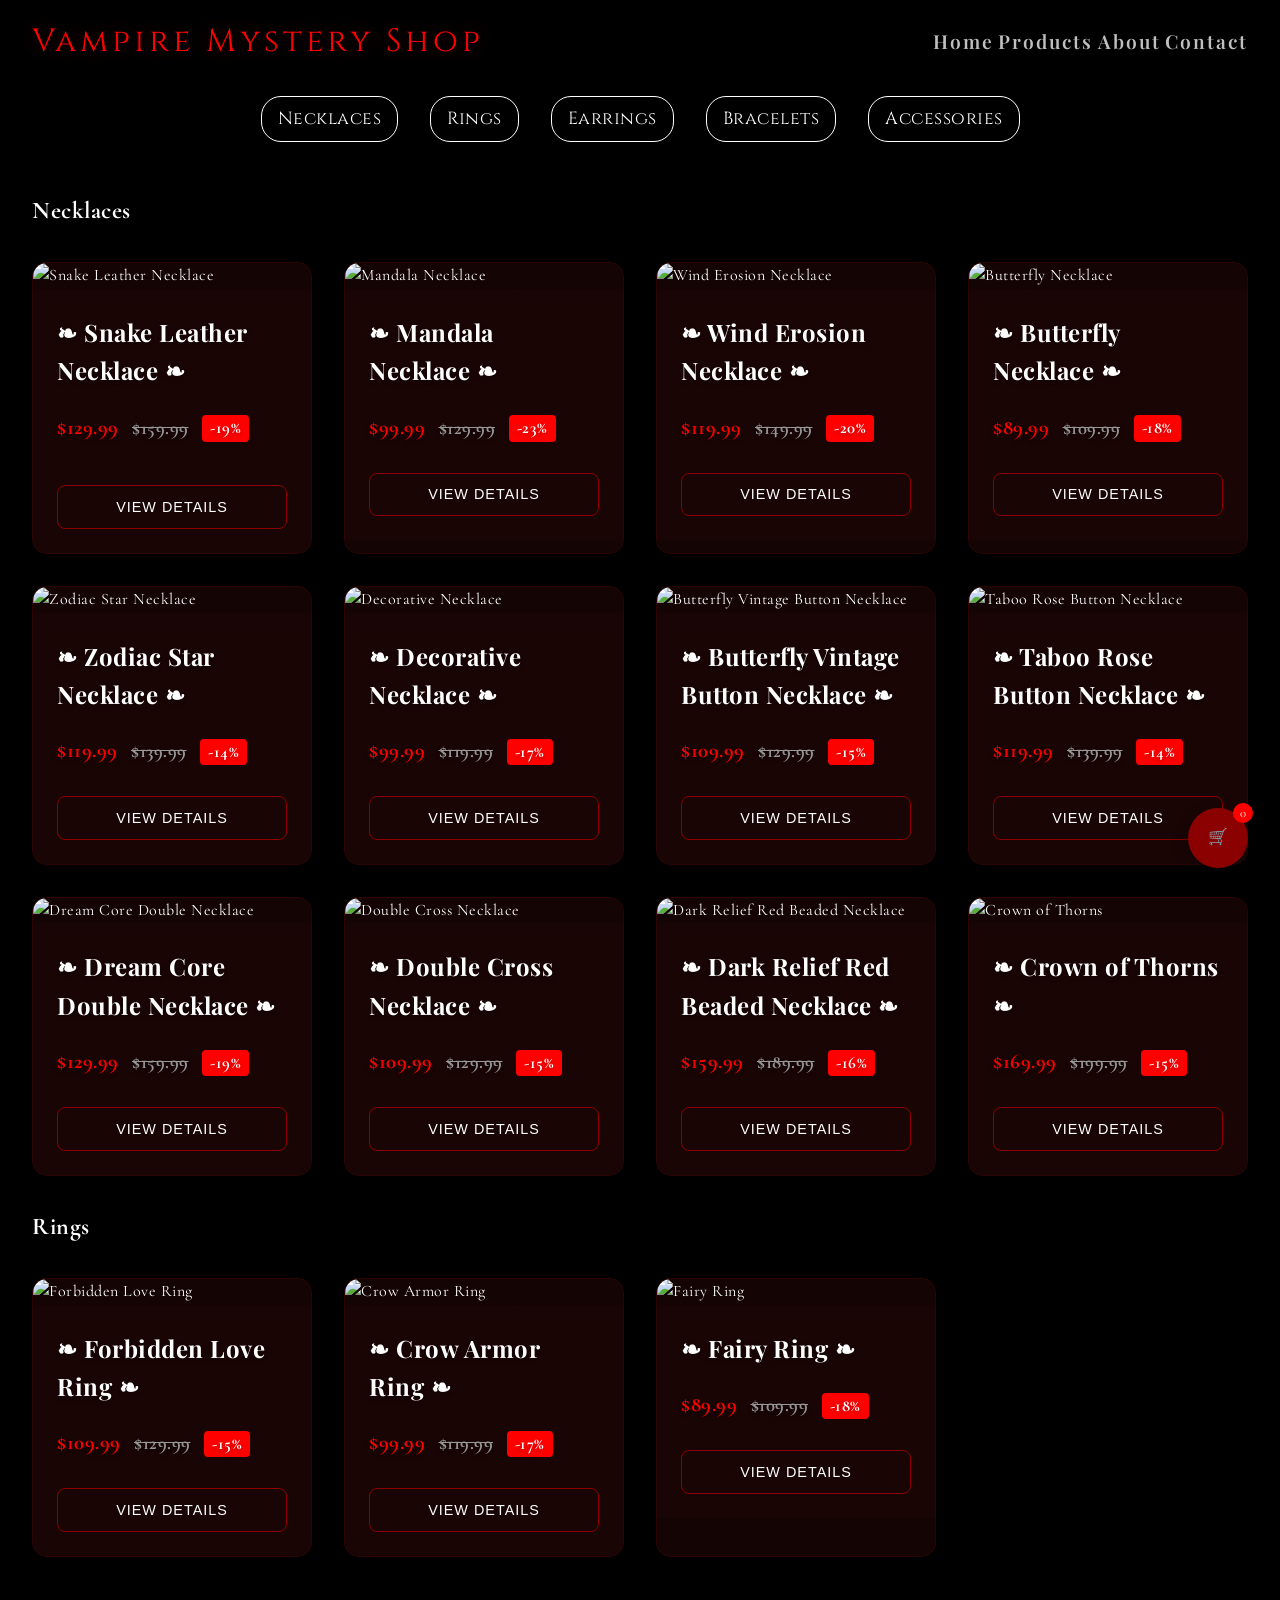
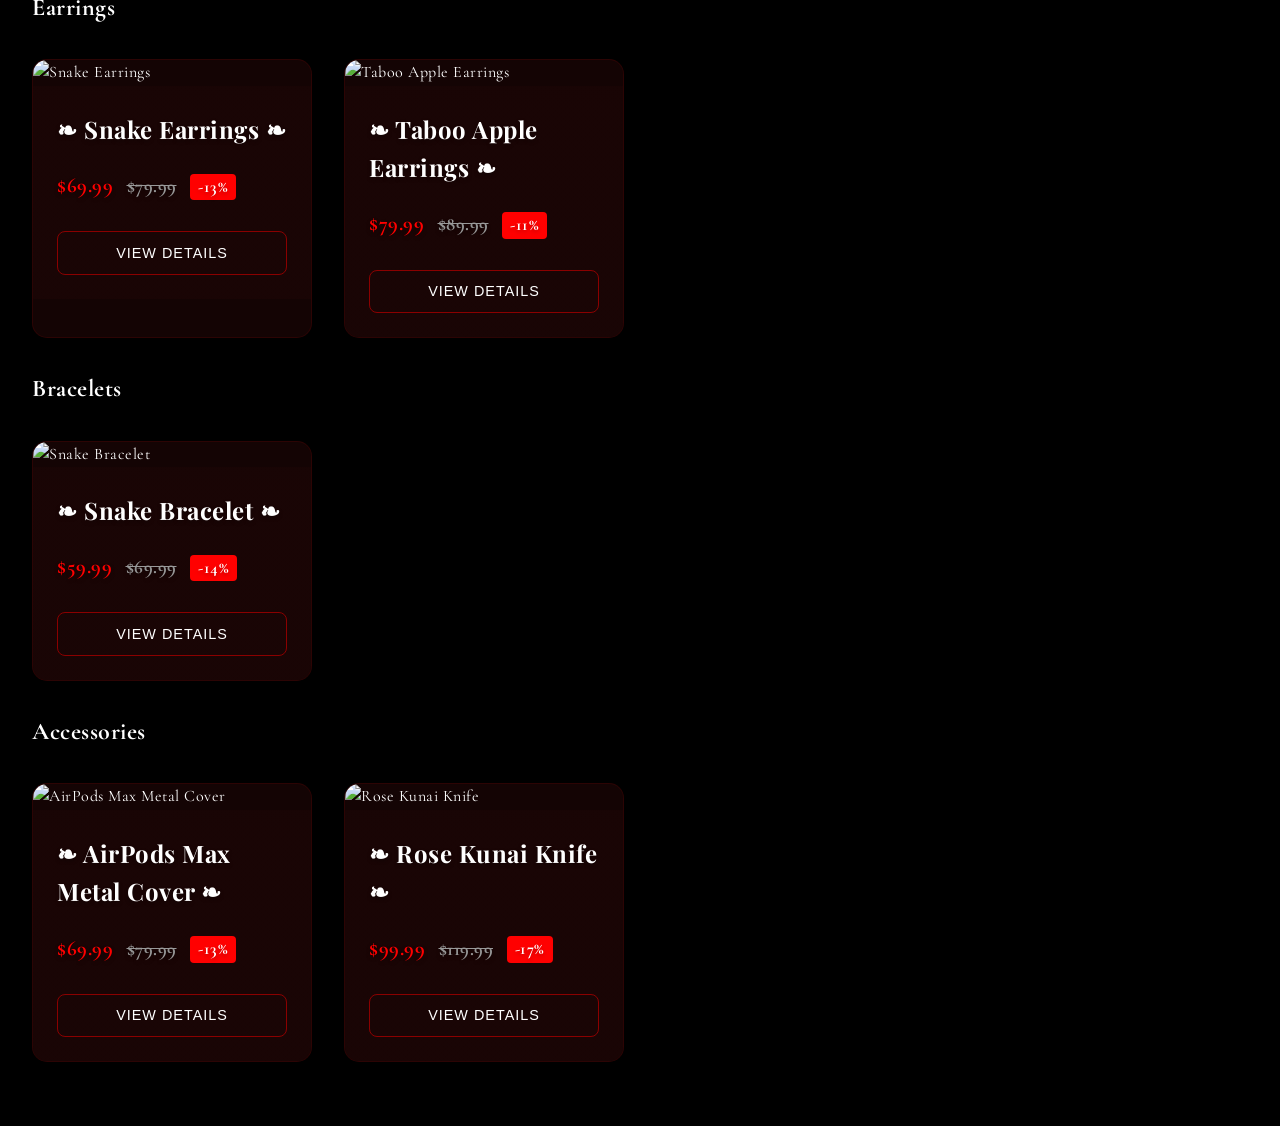
==== products.html @ 408a97d6 "feat: 添加Yandex Metrika统计代码到所有页面" ====
<!DOCTYPE html>
<html lang="zh">
<head>
    <meta charset="UTF-8">
    <meta name="viewport" content="width=device-width, initial-scale=1.0">
    <title>Products - Vampire Mystery Shop</title>
    
    <!-- Yandex.Metrika counter -->
    <script type="text/javascript" >
       (function(m,e,t,r,i,k,a){m[i]=m[i]||function(){(m[i].a=m[i].a||[]).push(arguments)};
       m[i].l=1*new Date();
       for (var j = 0; j < document.scripts.length; j++) {if (document.scripts[j].src === r) { return; }}
       k=e.createElement(t),a=e.getElementsByTagName(t)[0],k.async=1,k.src=r,a.parentNode.insertBefore(k,a)})
       (window, document, "script", "https://mc.yandex.ru/metrika/tag.js", "ym");

       ym(101207950, "init", {
            clickmap:true,
            trackLinks:true,
            accurateTrackBounce:true,
            webvisor:true,
            ecommerce:"dataLayer"
       });
    </script>
    <noscript><div><img src="https://mc.yandex.ru/watch/101207950" style="position:absolute; left:-9999px;" alt="" /></div></noscript>
    <!-- /Yandex.Metrika counter -->
    
    <style>
        @import url('https://fonts.googleapis.com/css2?family=Cinzel:wght@400;700&family=Cormorant+Garamond:wght@300;400;600&family=Playfair+Display:wght@400;700&family=EB+Garamond:wght@400;700&display=swap');
        
        html {
            cursor: url("https://freight.cargo.site/t/original/i/X1891125108465342991869321415690/cussor-6.png"), auto !important;
        }

        a {
            cursor: url("https://freight.cargo.site/t/original/i/X1891125108446896247795611864074/cussor-5.png"), auto !important;
        }
        
        * {
            margin: 0;
            padding: 0;
            box-sizing: border-box;
        }
        
        body {
            font-family: 'Cormorant Garamond', serif;
            background-color: #000;
            color: #fff;
            min-height: 100vh;
            overflow-x: hidden;
            line-height: 1.6;
            letter-spacing: 0.5px;
            position: relative;
        }

        .backdrop {
            position: fixed;
            top: 0;
            left: 0;
            width: 100%;
            height: 100%;
            background: url('assets/background-9.jpg') center/cover no-repeat fixed;
            opacity: 1;
            z-index: 0;
        }

        .header {
            background: rgba(0, 0, 0, 0.8);
            backdrop-filter: blur(15px);
            padding: 1rem 2rem;
            display: flex;
            justify-content: space-between;
            align-items: center;
            position: fixed;
            top: 0;
            left: 0;
            right: 0;
            z-index: 1000;
        }

        .logo {
            font-family: 'Cinzel', serif;
            font-size: 2rem;
            color: #ff0000;
            text-decoration: none;
            text-shadow: 0 0 20px rgba(255, 0, 0, 0.3);
            letter-spacing: 4px;
        }

        .nav-links {
            display: flex;
            gap: 2rem;
        }

        .nav-link {
            font-family: 'Playfair Display', serif;
            font-size: 1.2rem;
            color: rgba(255, 255, 255, 0.75);
            text-decoration: none;
            font-weight: 600;
            letter-spacing: 2px;
            transition: all 0.3s ease;
        }

        .nav-link:hover {
            color: #ff0000;
            text-shadow: 0 0 15px rgba(255, 0, 0, 0.3);
        }

        .category-nav {
            background: rgba(0, 0, 0, 0.8);
            backdrop-filter: blur(15px);
            padding: 1rem;
            position: fixed;
            top: 80px;
            left: 0;
            right: 0;
            z-index: 999;
            display: flex;
            justify-content: center;
            gap: 2rem;
        }

        .category-nav a {
            color: #fff;
            text-decoration: none;
            font-family: 'Cinzel', serif;
            font-size: 1.1rem;
            padding: 0.5rem 1rem;
            border: 1px solid #fff;
            border-radius: 20px;
            transition: all 0.3s ease;
        }

        .category-nav a:hover {
            background: #fff;
            color: #000;
        }

        .products-container {
            margin-top: 160px;
            padding: 2rem;
        }

        .product-grid {
            display: grid;
            grid-template-columns: repeat(auto-fill, minmax(280px, 1fr));
            gap: 2rem;
            padding: 2rem 0;
        }

        .product-card {
            background: rgba(26, 5, 5, 0.8);
            border-radius: 15px;
            overflow: hidden;
            transition: all 0.3s ease;
            position: relative;
            box-shadow: 0 4px 15px rgba(0, 0, 0, 0.3);
            border: 1px solid rgba(255, 0, 0, 0.1);
        }

        .product-card:hover {
            transform: translateY(-5px) scale(1.02);
            box-shadow: 0 8px 25px rgba(139, 0, 0, 0.4);
        }

        .product-image {
            width: 100%;
            height: 300px;
            object-fit: cover;
            transition: transform 0.5s ease;
        }

        .product-card:hover .product-image {
            transform: scale(1.05);
        }
        
        .product-info {
            padding: 1.5rem;
            background: linear-gradient(to top, rgba(26, 5, 5, 0.9) 90%, rgba(26, 5, 5, 0.8));
            display: flex;
            flex-direction: column;
            gap: 0.8rem;
        }

        .product-buttons {
            display: flex;
            gap: 0.8rem;
        }

        .view-details {
            background: transparent;
            color: #fff;
            border: 1px solid #8B0000;
            padding: 0.8rem 1.5rem;
            border-radius: 8px;
            cursor: pointer;
            flex: 1;
            text-align: center;
            font-weight: 500;
            text-transform: uppercase;
            letter-spacing: 1px;
            font-size: 0.9rem;
            transition: all 0.3s ease;
        }

        .view-details:hover {
            background: rgba(139, 0, 0, 0.2);
            border-color: #ff0000;
        }

        .add-to-cart {
            background: #8B0000;
            color: #fff;
            border: none;
            padding: 0.8rem 1.5rem;
            border-radius: 8px;
            cursor: pointer;
            flex: 1;
            text-align: center;
            font-weight: 500;
            text-transform: uppercase;
            letter-spacing: 1px;
            font-size: 0.9rem;
            transition: all 0.3s ease;
            box-shadow: 0 4px 8px rgba(0, 0, 0, 0.2);
        }

        .product-title {
            font-family: 'Playfair Display', serif;
            font-size: 1.5rem;
            color: #fff;
            margin-bottom: 0.5rem;
            text-shadow: 0 2px 4px rgba(0, 0, 0, 0.3);
        }

        .product-price {
            color: #ff0000;
            font-size: 1.3rem;
            font-weight: bold;
            margin-bottom: 1rem;
            text-shadow: 0 2px 4px rgba(0, 0, 0, 0.3);
        }

        .original-price {
            text-decoration: line-through;
            color: #999;
            font-size: 0.9em;
            margin-left: 0.5rem;
        }

        .discount-badge {
            background: #ff0000;
            color: white;
            padding: 0.2rem 0.5rem;
            border-radius: 4px;
            font-size: 0.8em;
            margin-left: 0.5rem;
        }

        /* 产品详情弹窗样式 */
        .product-modal {
            display: none;
            position: fixed;
            top: 0;
            left: 0;
            width: 100%;
            height: 100%;
            background: rgba(0, 0, 0, 0.9);
            z-index: 2000;
            overflow-y: auto;
        }

        .modal-content {
            background: rgba(26, 5, 5, 0.95);
            margin: 4rem auto;
            padding: 2rem;
            width: 90%;
            max-width: 1200px;
            border-radius: 15px;
            position: relative;
            border: 1px solid rgba(139, 0, 0, 0.3);
            box-shadow: 0 0 30px rgba(139, 0, 0, 0.2);
        }

        .close-modal {
            position: absolute;
            right: 1rem;
            top: 1rem;
            font-size: 2rem;
            color: #fff;
            cursor: pointer;
            transition: color 0.3s ease;
        }

        .close-modal:hover {
            color: #ff0000;
        }

        .product-details {
            display: grid;
            grid-template-columns: 1fr 0.8fr;
            gap: 2rem;
            margin-top: 1.5rem;
        }

        .gallery-image {
            width: 100%;
            height: 500px;
            object-fit: cover;
            border-radius: 12px;
            cursor: pointer;
            transition: all 0.4s ease;
            box-shadow: 0 8px 25px rgba(0, 0, 0, 0.3);
            border: 2px solid rgba(139, 0, 0, 0.2);
        }

        .gallery-thumbnails {
            display: grid;
            grid-template-columns: repeat(2, 1fr);
            gap: 1.5rem;
            padding: 0.5rem;
            margin-top: 1rem;
        }

        .thumbnail {
            width: 100%;
            height: 300px;
            object-fit: cover;
            border-radius: 12px;
            cursor: pointer;
            transition: all 0.4s ease;
            box-shadow: 0 8px 25px rgba(0, 0, 0, 0.3);
            border: 2px solid rgba(139, 0, 0, 0.2);
        }

        .thumbnail:hover, .gallery-image:hover {
            transform: scale(1.02);
            border-color: rgba(139, 0, 0, 0.5);
            box-shadow: 0 12px 35px rgba(139, 0, 0, 0.4);
        }

        .product-description {
            padding: 1.5rem;
            background: rgba(0, 0, 0, 0.3);
            border-radius: 12px;
            border: 1px solid rgba(139, 0, 0, 0.3);
            backdrop-filter: blur(10px);
        }

        .product-description h2 {
            font-family: 'Cinzel', serif;
            color: #ff0000;
            margin-bottom: 1.2rem;
            font-size: 1.8rem;
            text-shadow: 0 0 15px rgba(255, 0, 0, 0.4);
            letter-spacing: 2px;
        }

        .product-description .product-price {
            font-size: 1.6rem;
            margin-bottom: 1.5rem;
        }

        .product-details-text {
            color: #fff;
            font-size: 1.1rem;
            line-height: 1.8;
            margin-bottom: 1.5rem;
            font-family: 'Cormorant Garamond', serif;
            letter-spacing: 0.5px;
        }

        /* 购物车样式 */
        .cart-icon {
            position: fixed;
            right: 2rem;
            bottom: 2rem;
            background: #8B0000;
            color: #fff;
            width: 60px;
            height: 60px;
            border-radius: 50%;
            display: flex;
            align-items: center;
            justify-content: center;
            cursor: pointer;
            box-shadow: 0 4px 15px rgba(0, 0, 0, 0.3);
            transition: all 0.3s ease;
            z-index: 1000;
        }

        .cart-icon:hover {
            transform: scale(1.1);
            background: #4A0000;
        }

        .cart-count {
            position: absolute;
            top: -5px;
            right: -5px;
            background: #ff0000;
            color: white;
            border-radius: 50%;
            width: 20px;
            height: 20px;
            font-size: 0.8rem;
            display: flex;
            align-items: center;
            justify-content: center;
        }

        .cart-modal {
            display: none;
            position: fixed;
            top: 0;
            right: 0;
            width: 400px;
            height: 100%;
            background: rgba(26, 5, 5, 0.95);
            z-index: 2000;
            padding: 2rem;
            overflow-y: auto;
        }

        .cart-item {
            display: flex;
            align-items: center;
            margin-bottom: 1rem;
            padding: 1rem;
            background: rgba(0, 0, 0, 0.3);
            border-radius: 8px;
        }

        .cart-item img {
            width: 60px;
            height: 60px;
            object-fit: cover;
            border-radius: 4px;
            margin-right: 1rem;
        }

        .cart-item-info {
            flex: 1;
        }

        .cart-total {
            margin-top: 1rem;
            padding-top: 1rem;
            border-top: 1px solid rgba(255, 255, 255, 0.1);
            text-align: right;
        }

        /* 图片放大功能 */
        .image-zoom-modal {
            display: none;
            position: fixed;
            top: 0;
            left: 0;
            width: 100%;
            height: 100%;
            background: rgba(0, 0, 0, 0.95);
            z-index: 3000;
        }

        .image-zoom-modal.active {
            display: flex;
            align-items: center;
            justify-content: center;
        }

        .zoomed-image {
            max-width: 90%;
            max-height: 90vh;
            object-fit: contain;
            border-radius: 8px;
        }

        .close-zoom {
            position: absolute;
            top: 20px;
            right: 20px;
            color: white;
            font-size: 30px;
            cursor: pointer;
            z-index: 3001;
        }

        /* 结算界面样式 */
        .checkout-modal {
            display: none;
            position: fixed;
            top: 0;
            left: 0;
            width: 100%;
            height: 100%;
            background: rgba(0, 0, 0, 0.9);
            z-index: 2001;
            overflow-y: auto;
        }

        .checkout-content {
            background: rgba(26, 5, 5, 0.95);
            margin: 2rem auto;
            padding: 3rem;
            width: 90%;
            max-width: 800px;
            border-radius: 15px;
            position: relative;
            border: 1px solid rgba(139, 0, 0, 0.3);
            box-shadow: 0 0 30px rgba(139, 0, 0, 0.2);
        }

        .close-checkout {
            position: absolute;
            right: 1rem;
            top: 1rem;
            font-size: 2rem;
            color: #fff;
            cursor: pointer;
            transition: color 0.3s ease;
        }

        .close-checkout:hover {
            color: #ff0000;
        }

        .checkout-form {
            margin-top: 2rem;
        }

        .form-group {
            margin-bottom: 1.5rem;
        }

        .form-group label {
            display: block;
            color: #fff;
            margin-bottom: 0.5rem;
            font-size: 1.1rem;
        }

        .form-group input,
        .form-group textarea {
            width: 100%;
            padding: 0.8rem;
            background: rgba(255, 255, 255, 0.1);
            border: 1px solid rgba(255, 255, 255, 0.2);
            border-radius: 8px;
            color: #fff;
            font-size: 1rem;
        }

        .form-group textarea {
            height: 100px;
            resize: vertical;
        }

        .checkout-summary {
            margin: 2rem 0;
            padding: 1.5rem;
            background: rgba(0, 0, 0, 0.3);
            border-radius: 10px;
        }

        .checkout-items {
            margin: 1rem 0;
        }

        .checkout-total {
            margin-top: 1rem;
            padding-top: 1rem;
            border-top: 1px solid rgba(255, 255, 255, 0.1);
            text-align: right;
            font-size: 1.2rem;
            color: #fff;
        }

        .checkout-btn {
            width: 100%;
            background: #8B0000;
            color: #fff;
            border: none;
            padding: 0.8rem 1.5rem;
            border-radius: 8px;
            cursor: pointer;
            text-align: center;
            font-weight: 500;
            text-transform: uppercase;
            letter-spacing: 1px;
            font-size: 0.9rem;
            transition: all 0.3s ease;
            box-shadow: 0 4px 8px rgba(0, 0, 0, 0.2);
            margin-top: 1rem;
        }

        .checkout-btn:hover {
            background: #4A0000;
            transform: translateY(-2px);
            box-shadow: 0 6px 12px rgba(0, 0, 0, 0.3);
        }

        @media (max-width: 768px) {
            .header {
                padding: 0.8rem 1rem;
            }

            .logo {
                font-size: 1.5rem;
            }

            .nav-links {
                gap: 1rem;
            }

            .nav-link {
                font-size: 1rem;
            }

            .products-container {
                padding: 6rem 1rem 1rem;
            }

            .product-grid {
                grid-template-columns: repeat(auto-fill, minmax(250px, 1fr));
                gap: 1.5rem;
            }

            .product-details {
                grid-template-columns: 1fr;
                gap: 1.5rem;
            }
            
            .cart-modal {
                width: 100%;
            }

            .gallery-image {
                height: 350px;
            }

            .thumbnail {
                height: 200px;
            }

            .modal-content {
                margin: 2rem auto;
                padding: 1.5rem;
            }

            .checkout-content {
                width: 95%;
                padding: 2rem;
                margin: 1rem;
            }

            .product-description {
                padding: 1rem;
            }

            .product-description h2 {
                font-size: 1.5rem;
            }

            .product-description .product-price {
                font-size: 1.3rem;
            }

            .product-details-text {
                font-size: 1rem;
            }
        }
    </style>
</head>
<body>
    <div class="backdrop"></div>
    
    <header class="header">
        <a href="index.html" class="logo">Vampire Mystery Shop</a>
        <nav>
            <a href="index.html" class="nav-link">Home</a>
            <a href="products.html" class="nav-link">Products</a>
            <a href="about.html" class="nav-link">About</a>
            <a href="contact.html" class="nav-link">Contact</a>
        </nav>
    </header>

    <div class="category-nav">
        <a href="#necklaces">Necklaces</a>
        <a href="#rings">Rings</a>
        <a href="#earrings">Earrings</a>
        <a href="#bracelets">Bracelets</a>
        <a href="#accessories">Accessories</a>
    </div>

    <div class="cart-icon">
        🛒
        <span class="cart-count">0</span>
    </div>

    <div class="cart-modal">
        <h2>Your Cart</h2>
        <div class="cart-items">
            <!-- 购物车商品将在这里动态添加 -->
        </div>
        <div class="cart-total">
            <p>Total: $<span id="cart-total-amount">0.00</span></p>
            <button class="checkout-btn" onclick="showCheckout()">Checkout</button>
        </div>
    </div>

    <div class="products-container">
        <section id="necklaces" class="product-section">
            <h2 class="section-title">Necklaces</h2>
            <div class="product-grid">
                <div class="product-card" data-product-id="snake-leather">
                    <img src="models/products/necklace/New Year's Snake Leather Double-Layer Clavicle Necklace.jpg" alt="Snake Leather Necklace" class="product-image">
                    <div class="product-info">
                        <h3 class="product-title">❧ Snake Leather Necklace ❧</h3>
                        <p class="product-price">$129.99 <span class="original-price">$159.99</span> <span class="discount-badge">-19%</span></p>
                        <div class="product-buttons">
                            <button class="view-details">View Details</button>
                            <button class="add-to-cart">Add to Cart</button>
                        </div>
                    </div>
                </div>
                <div class="product-card" data-product-id="mandala">
                    <img src="models/products/necklace/Mandala Necklace.jpg" alt="Mandala Necklace" class="product-image">
                    <div class="product-info">
                        <h3 class="product-title">❧ Mandala Necklace ❧</h3>
                        <p class="product-price">$99.99 <span class="original-price">$129.99</span> <span class="discount-badge">-23%</span></p>
                        <button class="add-to-cart">Add to Cart</button>
                    </div>
                </div>
                <div class="product-card" data-product-id="wind-erosion">
                    <img src="models/products/necklace/Wind erosion necklace clavicle chain.jpg" alt="Wind Erosion Necklace" class="product-image">
                    <div class="product-info">
                        <h3 class="product-title">❧ Wind Erosion Necklace ❧</h3>
                        <p class="product-price">$119.99 <span class="original-price">$149.99</span> <span class="discount-badge">-20%</span></p>
                        <button class="add-to-cart">Add to Cart</button>
                    </div>
                </div>
                <div class="product-card" data-product-id="butterfly">
                    <img src="models/products/necklace/Butterfly clavicle necklace.jpg" alt="Butterfly Necklace" class="product-image">
                    <div class="product-info">
                        <h3 class="product-title">❧ Butterfly Necklace ❧</h3>
                        <p class="product-price">$89.99 <span class="original-price">$109.99</span> <span class="discount-badge">-18%</span></p>
                        <button class="add-to-cart">Add to Cart</button>
                    </div>
                </div>
                <div class="product-card" data-product-id="zodiac-star">
                    <img src="models/products/necklace/Zodiac Year Star Necklace.jpg" alt="Zodiac Star Necklace" class="product-image">
                    <div class="product-info">
                        <h3 class="product-title">❧ Zodiac Star Necklace ❧</h3>
                        <p class="product-price">$119.99 <span class="original-price">$139.99</span> <span class="discount-badge">-14%</span></p>
                        <button class="add-to-cart">Add to Cart</button>
                    </div>
                </div>
                <div class="product-card" data-product-id="decorative">
                    <img src="models/products/necklace/Decorative sweet cool hot girl accessories.jpg" alt="Decorative Necklace" class="product-image">
                    <div class="product-info">
                        <h3 class="product-title">❧ Decorative Necklace ❧</h3>
                        <p class="product-price">$99.99 <span class="original-price">$119.99</span> <span class="discount-badge">-17%</span></p>
                        <button class="add-to-cart">Add to Cart</button>
                    </div>
                </div>
                <div class="product-card" data-product-id="butterfly-vintage">
                    <img src="models/products/necklace/Butterfly Vintage Button Necklace.jpg" alt="Butterfly Vintage Button Necklace" class="product-image">
                    <div class="product-info">
                        <h3 class="product-title">❧ Butterfly Vintage Button Necklace ❧</h3>
                        <p class="product-price">$109.99 <span class="original-price">$129.99</span> <span class="discount-badge">-15%</span></p>
                        <button class="add-to-cart">Add to Cart</button>
                    </div>
                </div>
                <div class="product-card" data-product-id="taboo-rose">
                    <img src="models/products/necklace/Taboo Rose Button Necklace.jpg" alt="Taboo Rose Button Necklace" class="product-image">
                    <div class="product-info">
                        <h3 class="product-title">❧ Taboo Rose Button Necklace ❧</h3>
                        <p class="product-price">$119.99 <span class="original-price">$139.99</span> <span class="discount-badge">-14%</span></p>
                        <button class="add-to-cart">Add to Cart</button>
                    </div>
                </div>
                <div class="product-card" data-product-id="dream-core">
                    <img src="models/products/necklace/Dream Core Double Necklace Clavicle Necklace.jpg" alt="Dream Core Double Necklace" class="product-image">
                    <div class="product-info">
                        <h3 class="product-title">❧ Dream Core Double Necklace ❧</h3>
                        <p class="product-price">$129.99 <span class="original-price">$159.99</span> <span class="discount-badge">-19%</span></p>
                        <button class="add-to-cart">Add to Cart</button>
                    </div>
                </div>
                <div class="product-card" data-product-id="double-cross">
                    <img src="models/products/necklace/Double cross necklace.jpg" alt="Double Cross Necklace" class="product-image">
                    <div class="product-info">
                        <h3 class="product-title">❧ Double Cross Necklace ❧</h3>
                        <p class="product-price">$109.99 <span class="original-price">$129.99</span> <span class="discount-badge">-15%</span></p>
                        <button class="add-to-cart">Add to Cart</button>
                    </div>
                </div>
                <div class="product-card" data-product-id="dark-relief">
                    <img src="models/products/necklace/Dark relief red beaded necklace.jpg" alt="Dark Relief Red Beaded Necklace" class="product-image">
                    <div class="product-info">
                        <h3 class="product-title">❧ Dark Relief Red Beaded Necklace ❧</h3>
                        <p class="product-price">$159.99 <span class="original-price">$189.99</span> <span class="discount-badge">-16%</span></p>
                        <button class="add-to-cart">Add to Cart</button>
                    </div>
                </div>
                <div class="product-card" data-product-id="crown-of-thorns">
                    <img src="models/products/necklace/Crown of Thorns.jpg" alt="Crown of Thorns" class="product-image">
                    <div class="product-info">
                        <h3 class="product-title">❧ Crown of Thorns ❧</h3>
                        <p class="product-price">$169.99 <span class="original-price">$199.99</span> <span class="discount-badge">-15%</span></p>
                        <button class="add-to-cart">Add to Cart</button>
                    </div>
                </div>
            </div>
        </section>

        <section id="rings" class="product-section">
            <h2 class="section-title">Rings</h2>
            <div class="product-grid">
                <div class="product-card" data-product-id="forbidden-love">
                    <img src="models/products/necklace/Forbidden Love Sterling Silver Ring.jpg" alt="Forbidden Love Ring" class="product-image">
                    <div class="product-info">
                        <h3 class="product-title">❧ Forbidden Love Ring ❧</h3>
                        <p class="product-price">$109.99 <span class="original-price">$129.99</span> <span class="discount-badge">-15%</span></p>
                        <button class="add-to-cart">Add to Cart</button>
                    </div>
                </div>
                <div class="product-card" data-product-id="crow-armor">
                    <img src="models/products/necklace/Crow wearing armor nail.jpg" alt="Crow Armor Ring" class="product-image">
                    <div class="product-info">
                        <h3 class="product-title">❧ Crow Armor Ring ❧</h3>
                        <p class="product-price">$99.99 <span class="original-price">$119.99</span> <span class="discount-badge">-17%</span></p>
                        <button class="add-to-cart">Add to Cart</button>
                    </div>
                </div>
                <div class="product-card" data-product-id="fairy">
                    <img src="models/products/necklace/Original Fairy Cool Manicure nail.jpg" alt="Fairy Ring" class="product-image">
                    <div class="product-info">
                        <h3 class="product-title">❧ Fairy Ring ❧</h3>
                        <p class="product-price">$89.99 <span class="original-price">$109.99</span> <span class="discount-badge">-18%</span></p>
                        <button class="add-to-cart">Add to Cart</button>
                    </div>
                </div>
            </div>
        </section>

        <section id="earrings" class="product-section">
            <h2 class="section-title">Earrings</h2>
            <div class="product-grid">
                <div class="product-card" data-product-id="snake-shaped">
                    <img src="models/products/necklace/Snake-shaped high-end dark earrings.jpg" alt="Snake Earrings" class="product-image">
                    <div class="product-info">
                        <h3 class="product-title">❧ Snake Earrings ❧</h3>
                        <p class="product-price">$69.99 <span class="original-price">$79.99</span> <span class="discount-badge">-13%</span></p>
                        <button class="add-to-cart">Add to Cart</button>
                    </div>
                </div>
                <div class="product-card" data-product-id="taboo-apple">
                    <img src="models/products/necklace/Taboo Apple Earrings 925 Silver Needle.jpg" alt="Taboo Apple Earrings" class="product-image">
                    <div class="product-info">
                        <h3 class="product-title">❧ Taboo Apple Earrings ❧</h3>
                        <p class="product-price">$79.99 <span class="original-price">$89.99</span> <span class="discount-badge">-11%</span></p>
                        <button class="add-to-cart">Add to Cart</button>
                    </div>
                </div>
            </div>
        </section>

        <section id="bracelets" class="product-section">
            <h2 class="section-title">Bracelets</h2>
            <div class="product-grid">
                <div class="product-card" data-product-id="snake-bracelet">
                    <img src="models/products/necklace/Snake Bracelet New Year Sweet Cool Bracelet.jpg" alt="Snake Bracelet" class="product-image">
                    <div class="product-info">
                        <h3 class="product-title">❧ Snake Bracelet ❧</h3>
                        <p class="product-price">$59.99 <span class="original-price">$69.99</span> <span class="discount-badge">-14%</span></p>
                        <button class="add-to-cart">Add to Cart</button>
                    </div>
                </div>
            </div>
        </section>

        <section id="accessories" class="product-section">
            <h2 class="section-title">Accessories</h2>
            <div class="product-grid">
                <div class="product-card" data-product-id="airpods-max">
                    <img src="models/products/necklace/AirPods Max metal earphone cover.jpg" alt="AirPods Max Metal Cover" class="product-image">
                    <div class="product-info">
                        <h3 class="product-title">❧ AirPods Max Metal Cover ❧</h3>
                        <p class="product-price">$69.99 <span class="original-price">$79.99</span> <span class="discount-badge">-13%</span></p>
                        <button class="add-to-cart">Add to Cart</button>
                    </div>
                </div>
                <div class="product-card" data-product-id="rose-kunai">
                    <img src="models/products/necklace/Rose Kunai Knife.jpg" alt="Rose Kunai Knife" class="product-image">
                    <div class="product-info">
                        <h3 class="product-title">❧ Rose Kunai Knife ❧</h3>
                        <p class="product-price">$99.99 <span class="original-price">$119.99</span> <span class="discount-badge">-17%</span></p>
                        <button class="add-to-cart">Add to Cart</button>
                    </div>
                </div>
            </div>
        </section>
    </div>

    <div class="product-modal">
        <div class="modal-content">
            <span class="close-modal">&times;</span>
            <div class="product-details">
                <div class="product-gallery">
                    <img src="" alt="Product Image" class="gallery-image">
                    <div class="gallery-thumbnails">
                        <img src="" alt="Detail Image 1" class="thumbnail">
                        <img src="" alt="Detail Image 2" class="thumbnail">
                    </div>
                </div>
                <div class="product-description">
                    <h2 class="product-title"></h2>
                    <p class="product-price"></p>
                    <p class="product-details-text"></p>
                    <button class="add-to-cart">Add to Cart</button>
                </div>
            </div>
        </div>
    </div>

    <div class="image-zoom-modal">
        <span class="close-zoom">&times;</span>
        <img src="" alt="Zoomed Image" class="zoomed-image">
    </div>

    <!-- 添加结算界面 -->
    <div class="checkout-modal">
        <div class="checkout-content">
            <span class="close-checkout">&times;</span>
            <h2>Checkout</h2>
            <div class="checkout-form">
                <div class="form-group">
                    <label>Full Name</label>
                    <input type="text" id="checkout-name" placeholder="Enter your full name">
                </div>
                <div class="form-group">
                    <label>Email</label>
                    <input type="email" id="checkout-email" placeholder="Enter your email">
                </div>
                <div class="form-group">
                    <label>Shipping Address</label>
                    <textarea id="checkout-address" placeholder="Enter your shipping address"></textarea>
                </div>
                <div class="form-group">
                    <label>Card Number</label>
                    <input type="text" id="checkout-card" placeholder="Enter your card number">
                </div>
                <div class="checkout-summary">
                    <h3>Order Summary</h3>
                    <div class="checkout-items"></div>
                    <div class="checkout-total">
                        <p>Total: $<span id="checkout-total-amount">0.00</span></p>
                    </div>
                </div>
                <button class="checkout-btn" onclick="processPayment()">Complete Payment</button>
            </div>
        </div>
    </div>

    <script>
        // 初始化购物车变量
        let cart = [];
        const cartIcon = document.querySelector('.cart-icon');
        const cartModal = document.querySelector('.cart-modal');
        const cartCount = document.querySelector('.cart-count');
        const cartItems = document.querySelector('.cart-items');
        const cartTotal = document.getElementById('cart-total-amount');

        // 打开购物车
        cartIcon.addEventListener('click', () => {
            cartModal.style.display = 'block';
            updateCart();
        });

        // 关闭购物车（点击空白处关闭）
        document.addEventListener('click', (e) => {
            if (e.target === cartModal) {
                cartModal.style.display = 'none';
            }
        });

        // 更新购物车
        function updateCart() {
            console.log('Updating cart:', cart);
            cartItems.innerHTML = '';
            let total = 0;
            
            cart.forEach(item => {
                const cartItem = document.createElement('div');
                cartItem.className = 'cart-item';
                cartItem.innerHTML = `
                    <img src="${item.image}" alt="${item.title}">
                    <div class="cart-item-info">
                        <h3>${item.title}</h3>
                        <p>$${item.price.toFixed(2)}</p>
                    </div>
                    <button class="remove-item" onclick="removeFromCart(${item.id})">×</button>
                `;
                cartItems.appendChild(cartItem);
                total += parseFloat(item.price);
            });

            cartCount.textContent = cart.length;
            cartTotal.textContent = total.toFixed(2);
        }

        // 添加到购物车
        function addToCart(product) {
            console.log('Adding to cart:', product);
            cart.push({
                id: Date.now(),
                title: product.title,
                price: product.price,
                image: product.image
            });
            updateCart();
            
            // 显示添加成功提示
            const notification = document.createElement('div');
            notification.style.cssText = `
                position: fixed;
                bottom: 80px;
                right: 20px;
                background: rgba(139, 0, 0, 0.9);
                color: white;
                padding: 1rem 2rem;
                border-radius: 8px;
                z-index: 2001;
                animation: fadeInOut 2s forwards;
            `;
            notification.textContent = 'Added to cart successfully!';
            document.body.appendChild(notification);
            
            setTimeout(() => {
                notification.remove();
            }, 2000);
        }

        // 从购物车移除
        function removeFromCart(id) {
            cart = cart.filter(item => item.id !== id);
            updateCart();
        }

        // 添加动画样式
        const style = document.createElement('style');
        style.textContent = `
            @keyframes fadeInOut {
                0% { opacity: 0; transform: translateY(20px); }
                20% { opacity: 1; transform: translateY(0); }
                80% { opacity: 1; transform: translateY(0); }
                100% { opacity: 0; transform: translateY(-20px); }
            }
            
            .cart-item .remove-item {
                background: none;
                border: none;
                color: #ff0000;
                font-size: 1.5rem;
                cursor: pointer;
                padding: 0.5rem;
                transition: all 0.3s ease;
            }
            
            .cart-item .remove-item:hover {
                color: #ff3333;
                transform: scale(1.1);
            }
        `;
        document.head.appendChild(style);

        // 产品详情弹窗
        const productModal = document.querySelector('.product-modal');
        const closeModal = document.querySelector('.close-modal');
        const modalTitle = document.querySelector('.product-modal .product-title');
        const modalPrice = document.querySelector('.product-modal .product-price');
        const modalDetails = document.querySelector('.product-modal .product-details-text');
        const modalImage = document.querySelector('.product-modal .gallery-image');

        // 关闭产品详情
        closeModal.addEventListener('click', () => {
            productModal.style.display = 'none';
        });

        // 修改产品详情显示
        function openProductDetails(product) {
            modalTitle.textContent = product.title;
            modalPrice.innerHTML = product.priceHtml;
            modalDetails.textContent = product.description;
            
            // 获取产品名称（移除装饰符号）
            const cleanTitle = product.title.replace('❧ ', '').replace(' ❧', '');
            console.log('Opening details for product:', cleanTitle);
            
            // 设置主图
            const mainImage = document.querySelector('.gallery-image');
            mainImage.src = product.image;
            mainImage.alt = cleanTitle;
            
            // 设置细节图
            const thumbnails = document.querySelectorAll('.thumbnail');
            
            // 尝试加载细节图
            thumbnails.forEach((thumb, index) => {
                const detailImagePath = `models/products/necklace/details/${cleanTitle}/${cleanTitle}${index + 1}.jpg`;
                console.log(`Loading detail image ${index + 1}:`, detailImagePath);
                thumb.src = detailImagePath;
                thumb.alt = `${cleanTitle} Detail ${index + 1}`;
                
                // 添加错误处理
                thumb.onerror = () => {
                    console.log(`Failed to load detail image ${index + 1}, trying alternative path`);
                    // 尝试使用替代路径格式
                    const alternativePath = `models/products/necklace/details/${cleanTitle}/${cleanTitle} ${index + 1}.jpg`;
                    thumb.src = alternativePath;
                    
                    // 如果替代路径也失败，使用主图
                    thumb.onerror = () => {
                        console.log(`Failed to load alternative path, using main image`);
                        thumb.src = product.image;
                    };
                };
            });
            
            // 添加点击事件
            mainImage.addEventListener('click', () => {
                showZoomedImage(product.image);
            });
            
            thumbnails.forEach(thumb => {
                thumb.addEventListener('click', () => {
                    showZoomedImage(thumb.src);
                });
            });

            // 为详情页的 Add to Cart 按钮添加点击事件
            const modalAddToCartBtn = document.querySelector('.product-description .add-to-cart');
            // 移除之前的事件监听器
            modalAddToCartBtn.replaceWith(modalAddToCartBtn.cloneNode(true));
            const newModalAddToCartBtn = document.querySelector('.product-description .add-to-cart');
            
            // 添加新的事件监听器
            newModalAddToCartBtn.addEventListener('click', () => {
                addToCart({
                    title: product.title,
                    price: parseFloat(product.priceHtml.match(/\d+\.\d+/)[0]),
                    image: product.image
                });
                cartModal.style.display = 'block';
            });

            productModal.style.display = 'block';
        }

        // 为所有产品卡片添加查看细节按钮
        document.querySelectorAll('.product-card').forEach((card) => {
            const productInfo = card.querySelector('.product-info');
            const addToCartBtn = card.querySelector('.add-to-cart');
            
            // 移除现有的 View Details 按钮
            const existingViewDetailsBtn = productInfo.querySelector('.view-details');
            if (existingViewDetailsBtn) {
                existingViewDetailsBtn.remove();
            }
            
            // 创建查看细节按钮
            const viewDetailsBtn = document.createElement('button');
            viewDetailsBtn.className = 'view-details';
            viewDetailsBtn.textContent = 'View Details';
            
            // 创建按钮容器
            const buttonsContainer = document.createElement('div');
            buttonsContainer.className = 'product-buttons';
            buttonsContainer.appendChild(viewDetailsBtn);
            buttonsContainer.appendChild(addToCartBtn);
            
            // 替换原来的添加到购物车按钮
            addToCartBtn.remove();
            productInfo.appendChild(buttonsContainer);
            
            // 添加查看细节点击事件
            const title = card.querySelector('.product-title').textContent;
            const priceHtml = card.querySelector('.product-price').innerHTML;
            const image = card.querySelector('.product-image').src;
            
            viewDetailsBtn.addEventListener('click', (e) => {
                e.stopPropagation();
                openProductDetails({
                    title,
                    priceHtml,
                    image,
                    description: `This exquisite ${title.toLowerCase()} is crafted with the finest materials and attention to detail. Perfect for those who appreciate dark elegance and unique style.`
                });
            });
            
            // 添加到购物车点击事件
            addToCartBtn.addEventListener('click', (e) => {
                e.stopPropagation();
                addToCart({
                    title,
                    price: parseFloat(priceHtml.match(/\d+\.\d+/)[0]),
                    image
                });
                cartModal.style.display = 'block';
            });
        });

        // 图片放大功能
        const zoomModal = document.querySelector('.image-zoom-modal');
        const zoomedImage = document.querySelector('.zoomed-image');
        const closeZoom = document.querySelector('.close-zoom');

        function showZoomedImage(imgSrc) {
            zoomedImage.src = imgSrc;
            zoomModal.classList.add('active');
        }

        function hideZoomedImage() {
            zoomModal.classList.remove('active');
        }

        // 关闭放大图片
        closeZoom.addEventListener('click', hideZoomedImage);
        zoomModal.addEventListener('click', (e) => {
            if (e.target === zoomModal) {
                hideZoomedImage();
            }
        });

        // 显示结算界面
        function showCheckout() {
            console.log('Opening checkout...');
            
            // 检查购物车是否为空
            if (cart.length === 0) {
                alert('购物车是空的！');
                return;
            }
            
            // 将购物车数据保存到 localStorage
            localStorage.setItem('cartData', JSON.stringify(cart));
            
            // 跳转到结算页面
            window.location.href = 'checkout.html';
        }

        // 关闭结算界面
        document.querySelector('.close-checkout').addEventListener('click', () => {
            document.querySelector('.checkout-modal').style.display = 'none';
        });

        // 处理支付
        function processPayment() {
            const name = document.getElementById('checkout-name').value;
            const email = document.getElementById('checkout-email').value;
            const address = document.getElementById('checkout-address').value;
            const card = document.getElementById('checkout-card').value;

            // 简单的表单验证
            if (!name || !email || !address || !card) {
                alert('Please fill in all fields');
                return;
            }

            // 显示支付成功提示
            alert('Payment successful! Thank you for your purchase.');
            
            // 清空购物车
            cart = [];
            updateCart();
            
            // 关闭结算界面
            document.querySelector('.checkout-modal').style.display = 'none';
        }

        document.addEventListener('DOMContentLoaded', function() {
            // 获取URL参数
            const urlParams = new URLSearchParams(window.location.search);
            const productId = urlParams.get('product');
            
            if (productId) {
                console.log('正在查找商品:', productId);
                // 查找对应的商品卡片
                const productCard = document.querySelector(`[data-product-id="${productId}"]`);
                
                if (productCard) {
                    console.log('找到商品卡片:', productCard);
                    // 模拟点击查看详情按钮
                    const viewDetailsBtn = productCard.querySelector('.view-details');
                    if (viewDetailsBtn) {
                        viewDetailsBtn.click();
                    } else {
                        console.error('未找到查看详情按钮');
                    }
                } else {
                    console.error('未找到商品卡片:', productId);
                }
            }
        });
    </script>
</body>
</html>
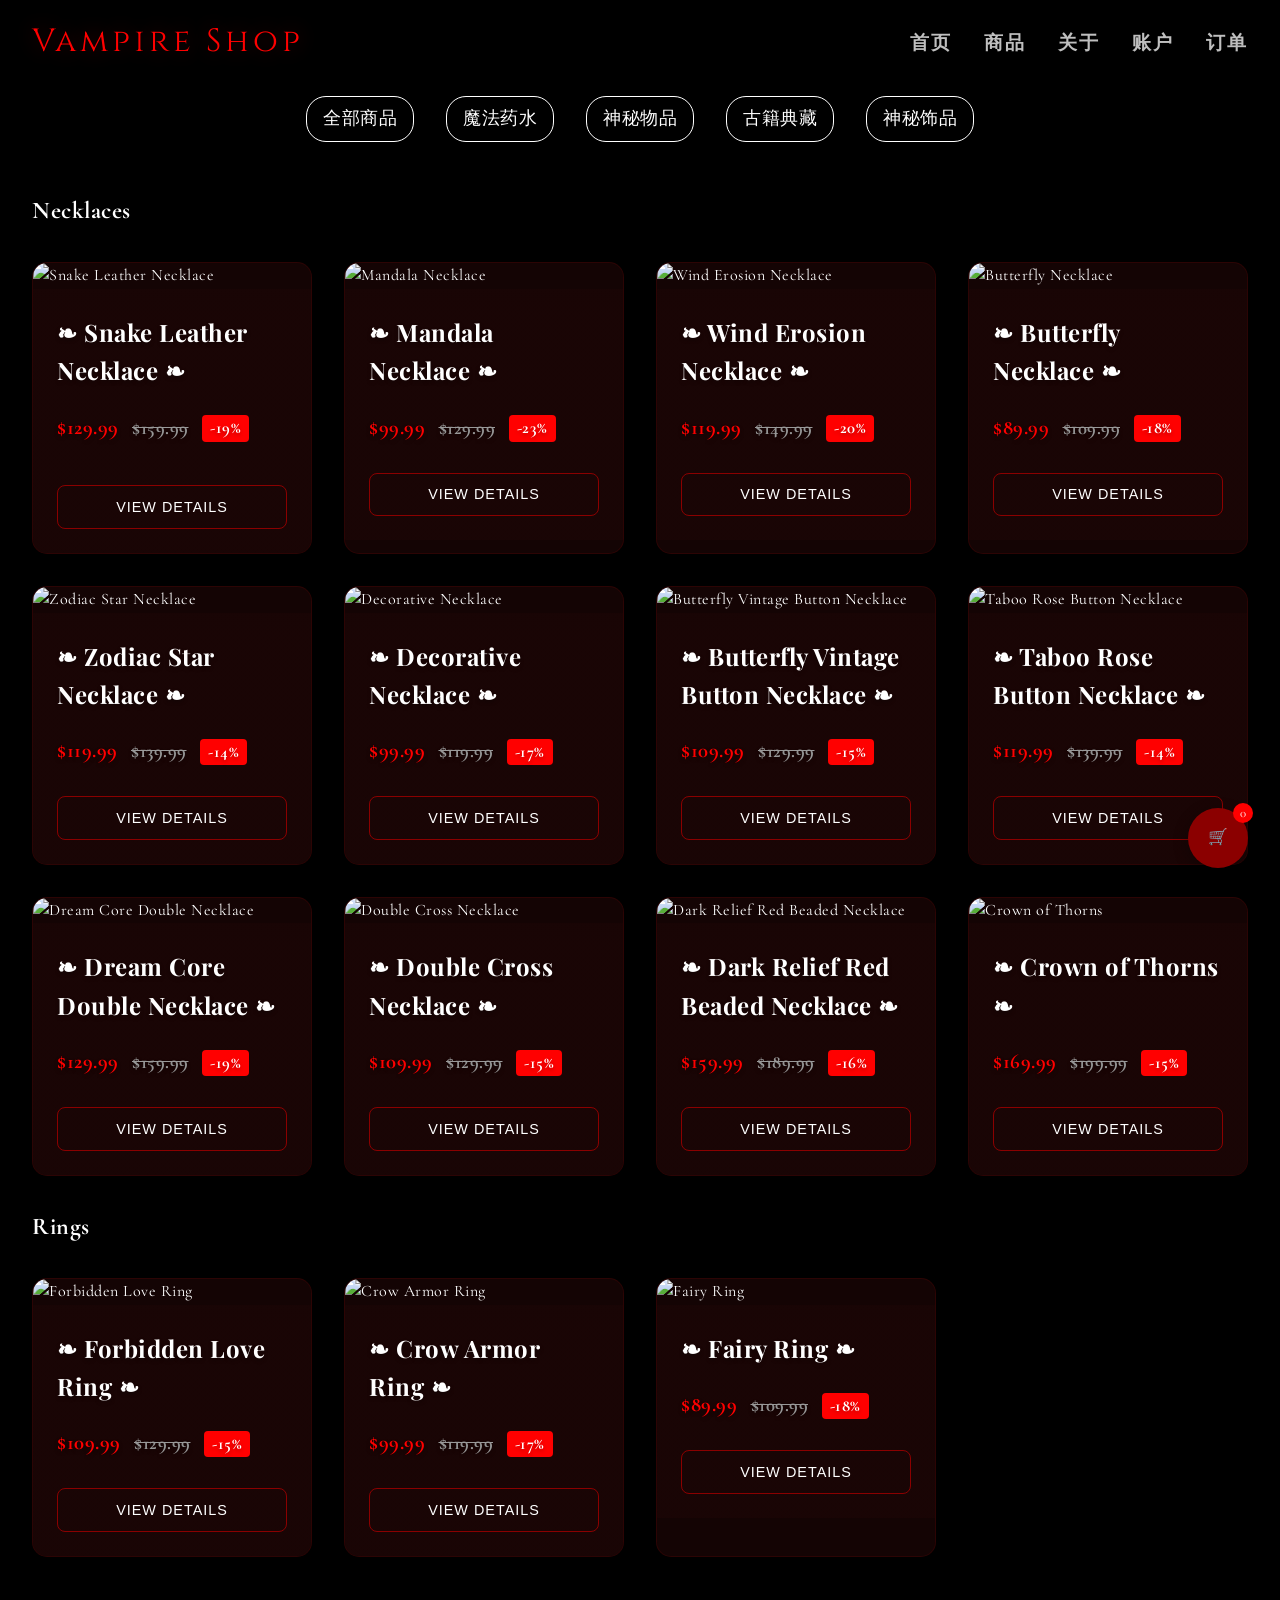
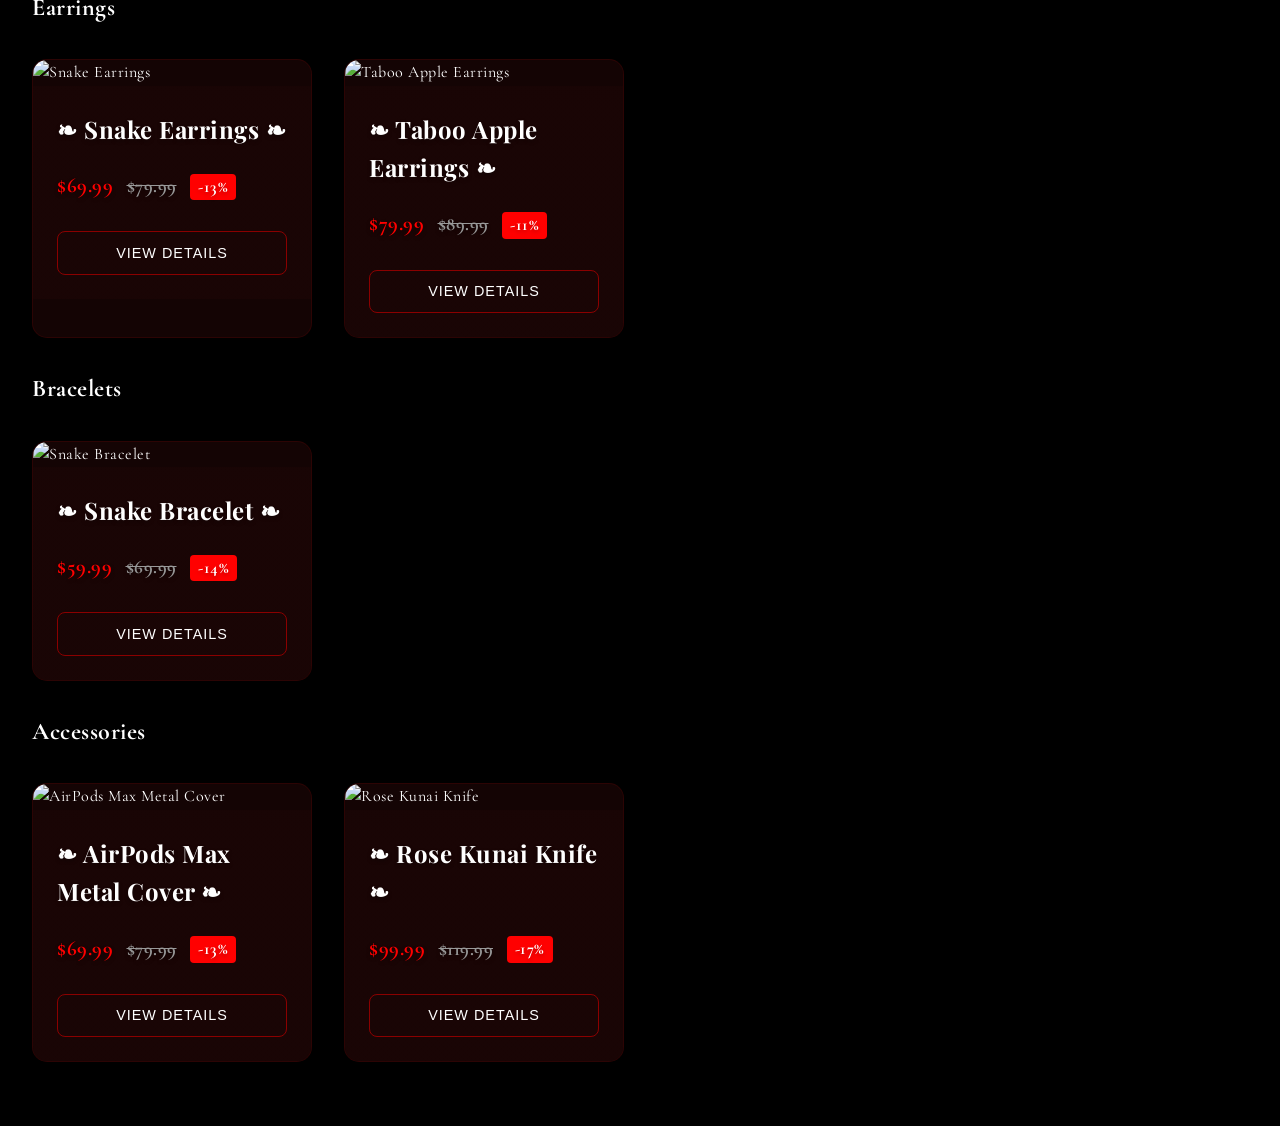
==== commit e9cbd092: "优化移动端显示：调整浮屏广告和响应式布局" ====
--- a/products.html
+++ b/products.html
@@ -77,6 +77,34 @@
             z-index: 1000;
         }
 
+        /* 移动端导航菜单按钮 */
+        .menu-toggle {
+            display: none;
+            flex-direction: column;
+            justify-content: space-between;
+            width: 30px;
+            height: 21px;
+            background: transparent;
+            border: none;
+            cursor: pointer;
+            padding: 0;
+            z-index: 10;
+        }
+
+        .menu-toggle span {
+            width: 100%;
+            height: 3px;
+            background-color: #fff;
+            border-radius: 3px;
+            transition: all 0.3s ease;
+        }
+
+        .nav-links {
+            display: flex;
+            align-items: center;
+            gap: 2rem;
+        }
+
         .logo {
             font-family: 'Cinzel', serif;
             font-size: 2rem;
@@ -84,11 +112,6 @@
             text-decoration: none;
             text-shadow: 0 0 20px rgba(255, 0, 0, 0.3);
             letter-spacing: 4px;
-        }
-
-        .nav-links {
-            display: flex;
-            gap: 2rem;
         }
 
         .nav-link {
@@ -599,74 +622,90 @@
             box-shadow: 0 6px 12px rgba(0, 0, 0, 0.3);
         }
 
-        @media (max-width: 768px) {
+        /* 移动端响应式设计 */
+        @media screen and (max-width: 768px) {
+            .menu-toggle {
+                display: flex;
+            }
+
+            .nav-links {
+                display: none;
+                position: fixed;
+                top: 80px;
+                left: 0;
+                width: 100%;
+                background: rgba(0, 0, 0, 0.95);
+                backdrop-filter: blur(10px);
+                flex-direction: column;
+                align-items: center;
+                padding: 20px 0;
+                border-bottom: 1px solid rgba(255, 0, 0, 0.1);
+            }
+
+            .nav-links.active {
+                display: flex;
+            }
+
+            .nav-link {
+                margin: 15px 0;
+                font-size: 1.2rem;
+            }
+
+            .logo {
+                font-size: 2rem;
+            }
+
             .header {
-                padding: 0.8rem 1rem;
-            }
-
+                padding: 15px 20px;
+            }
+
+            .product-grid {
+                grid-template-columns: repeat(auto-fill, minmax(250px, 1fr));
+                gap: 1rem;
+                padding: 1rem;
+            }
+
+            .product-card {
+                margin: 0;
+            }
+
+            .category-nav {
+                flex-wrap: wrap;
+                gap: 1rem;
+                padding: 1rem;
+            }
+
+            .category-nav a {
+                font-size: 0.9rem;
+                padding: 0.3rem 0.8rem;
+            }
+        }
+
+        /* 适配小屏幕手机 */
+        @media screen and (max-width: 480px) {
             .logo {
                 font-size: 1.5rem;
             }
 
-            .nav-links {
-                gap: 1rem;
-            }
-
             .nav-link {
                 font-size: 1rem;
             }
 
-            .products-container {
-                padding: 6rem 1rem 1rem;
+            .header {
+                padding: 10px 15px;
             }
 
             .product-grid {
-                grid-template-columns: repeat(auto-fill, minmax(250px, 1fr));
-                gap: 1.5rem;
-            }
-
-            .product-details {
                 grid-template-columns: 1fr;
-                gap: 1.5rem;
-            }
-            
-            .cart-modal {
-                width: 100%;
-            }
-
-            .gallery-image {
-                height: 350px;
-            }
-
-            .thumbnail {
-                height: 200px;
-            }
-
-            .modal-content {
-                margin: 2rem auto;
-                padding: 1.5rem;
-            }
-
-            .checkout-content {
-                width: 95%;
-                padding: 2rem;
-                margin: 1rem;
-            }
-
-            .product-description {
-                padding: 1rem;
-            }
-
-            .product-description h2 {
-                font-size: 1.5rem;
-            }
-
-            .product-description .product-price {
-                font-size: 1.3rem;
-            }
-
-            .product-details-text {
-                font-size: 1rem;
+            }
+
+            .category-nav {
+                padding: 0.5rem;
+            }
+
+            .category-nav a {
+                font-size: 0.8rem;
+                padding: 0.2rem 0.6rem;
             }
         }
     </style>
@@ -675,22 +714,28 @@
     <div class="backdrop"></div>
     
     <header class="header">
-        <a href="index.html" class="logo">Vampire Mystery Shop</a>
-        <nav>
-            <a href="index.html" class="nav-link">Home</a>
-            <a href="products.html" class="nav-link">Products</a>
-            <a href="about.html" class="nav-link">About</a>
-            <a href="contact.html" class="nav-link">Contact</a>
+        <button class="menu-toggle" id="menuToggle">
+            <span></span>
+            <span></span>
+            <span></span>
+        </button>
+        <a href="/" class="logo">Vampire Shop</a>
+        <nav class="nav-links" id="navLinks">
+            <a href="/" class="nav-link">首页</a>
+            <a href="/products.html" class="nav-link">商品</a>
+            <a href="/information.html" class="nav-link">关于</a>
+            <a href="/account.html" class="nav-link">账户</a>
+            <a href="/orders.html" class="nav-link">订单</a>
         </nav>
     </header>
 
-    <div class="category-nav">
-        <a href="#necklaces">Necklaces</a>
-        <a href="#rings">Rings</a>
-        <a href="#earrings">Earrings</a>
-        <a href="#bracelets">Bracelets</a>
-        <a href="#accessories">Accessories</a>
-    </div>
+    <nav class="category-nav">
+        <a href="#" data-category="all">全部商品</a>
+        <a href="#" data-category="potions">魔法药水</a>
+        <a href="#" data-category="artifacts">神秘物品</a>
+        <a href="#" data-category="books">古籍典藏</a>
+        <a href="#" data-category="accessories">神秘饰品</a>
+    </nav>
 
     <div class="cart-icon">
         🛒
@@ -1303,6 +1348,45 @@
                 }
             }
         });
+
+        // 移动端菜单切换
+        document.getElementById('menuToggle').addEventListener('click', function() {
+            document.getElementById('navLinks').classList.toggle('active');
+            const spans = this.getElementsByTagName('span');
+            
+            // 添加汉堡菜单动画
+            if (document.getElementById('navLinks').classList.contains('active')) {
+                spans[0].style.transform = 'rotate(45deg) translate(6px, 6px)';
+                spans[1].style.opacity = '0';
+                spans[2].style.transform = 'rotate(-45deg) translate(6px, -6px)';
+            } else {
+                spans[0].style.transform = 'none';
+                spans[1].style.opacity = '1';
+                spans[2].style.transform = 'none';
+            }
+        });
+
+        // 点击导航链接时关闭菜单
+        document.querySelectorAll('.nav-link').forEach(link => {
+            link.addEventListener('click', () => {
+                document.getElementById('navLinks').classList.remove('active');
+                const spans = document.getElementById('menuToggle').getElementsByTagName('span');
+                spans[0].style.transform = 'none';
+                spans[1].style.opacity = '1';
+                spans[2].style.transform = 'none';
+            });
+        });
+
+        // 监听窗口大小变化，在大屏幕时重置菜单状态
+        window.addEventListener('resize', () => {
+            if (window.innerWidth > 768) {
+                document.getElementById('navLinks').classList.remove('active');
+                const spans = document.getElementById('menuToggle').getElementsByTagName('span');
+                spans[0].style.transform = 'none';
+                spans[1].style.opacity = '1';
+                spans[2].style.transform = 'none';
+            }
+        });
     </script>
 </body>
 </html> 
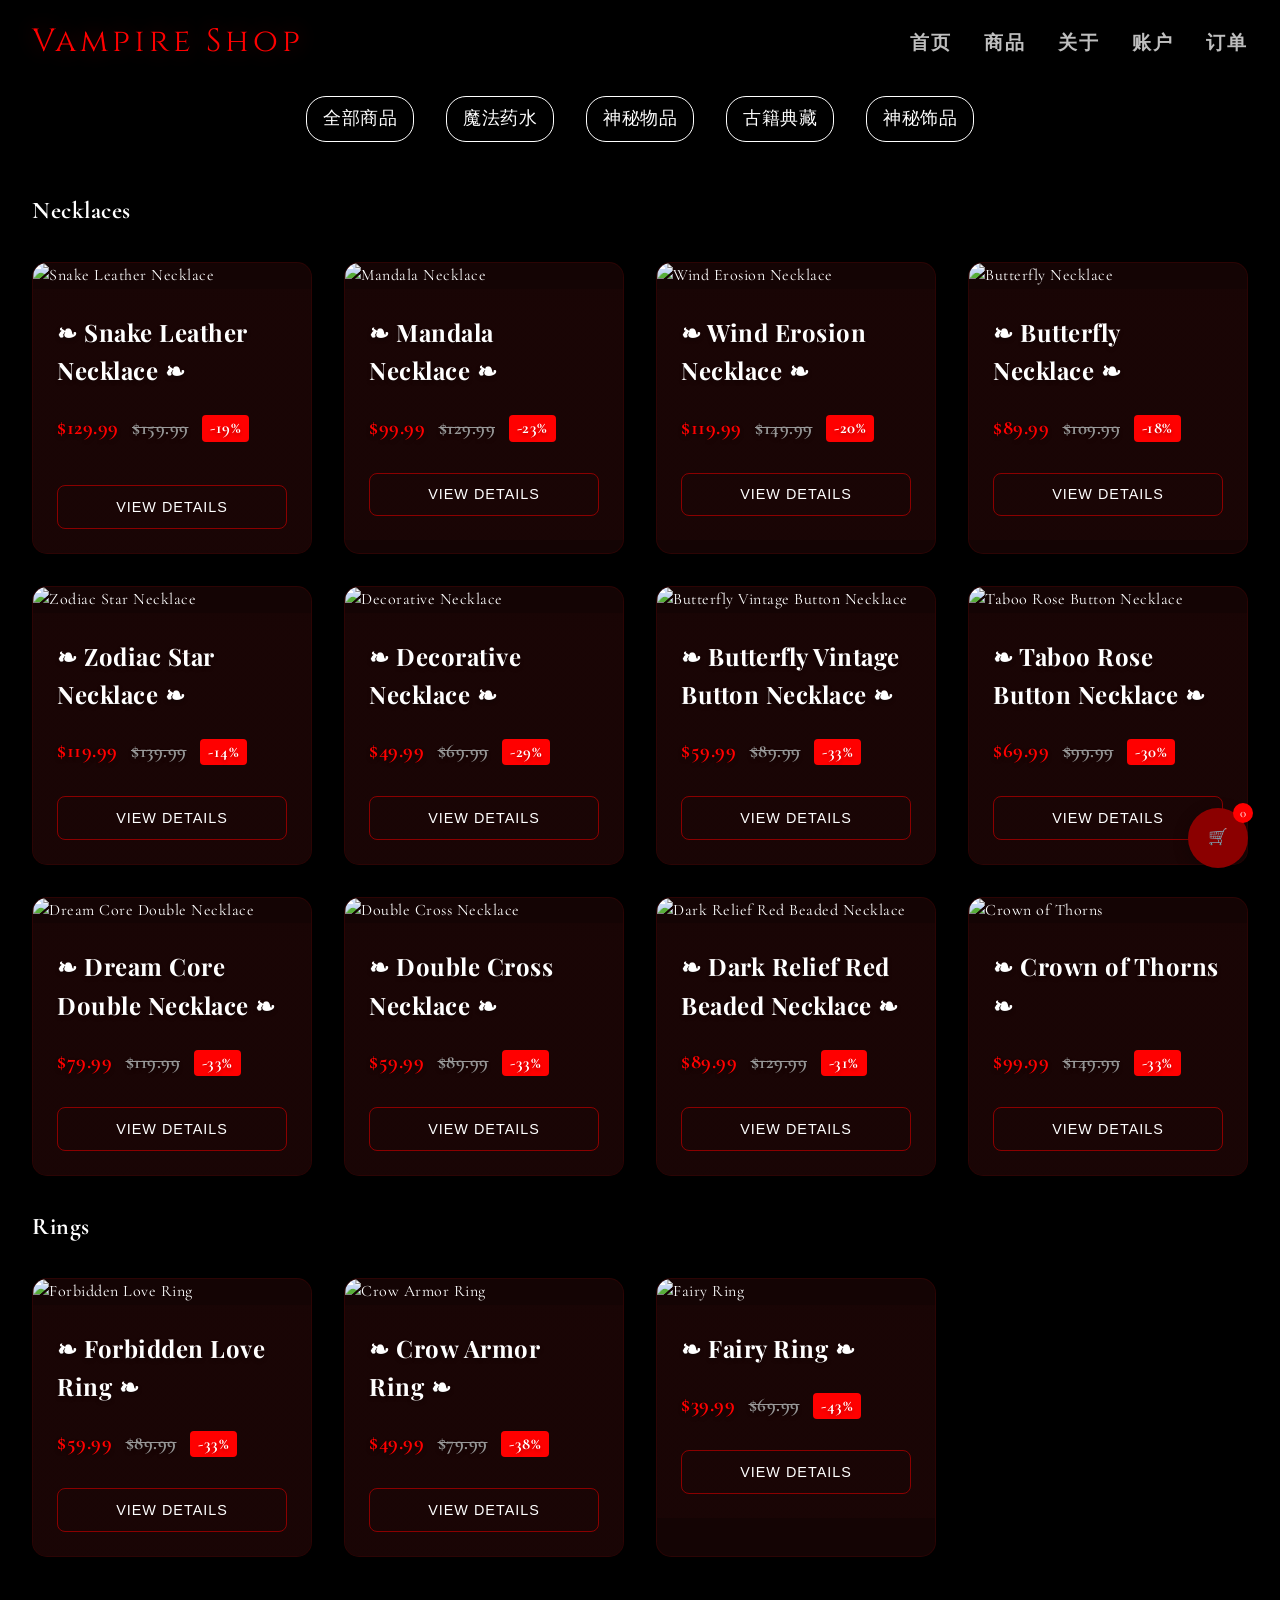
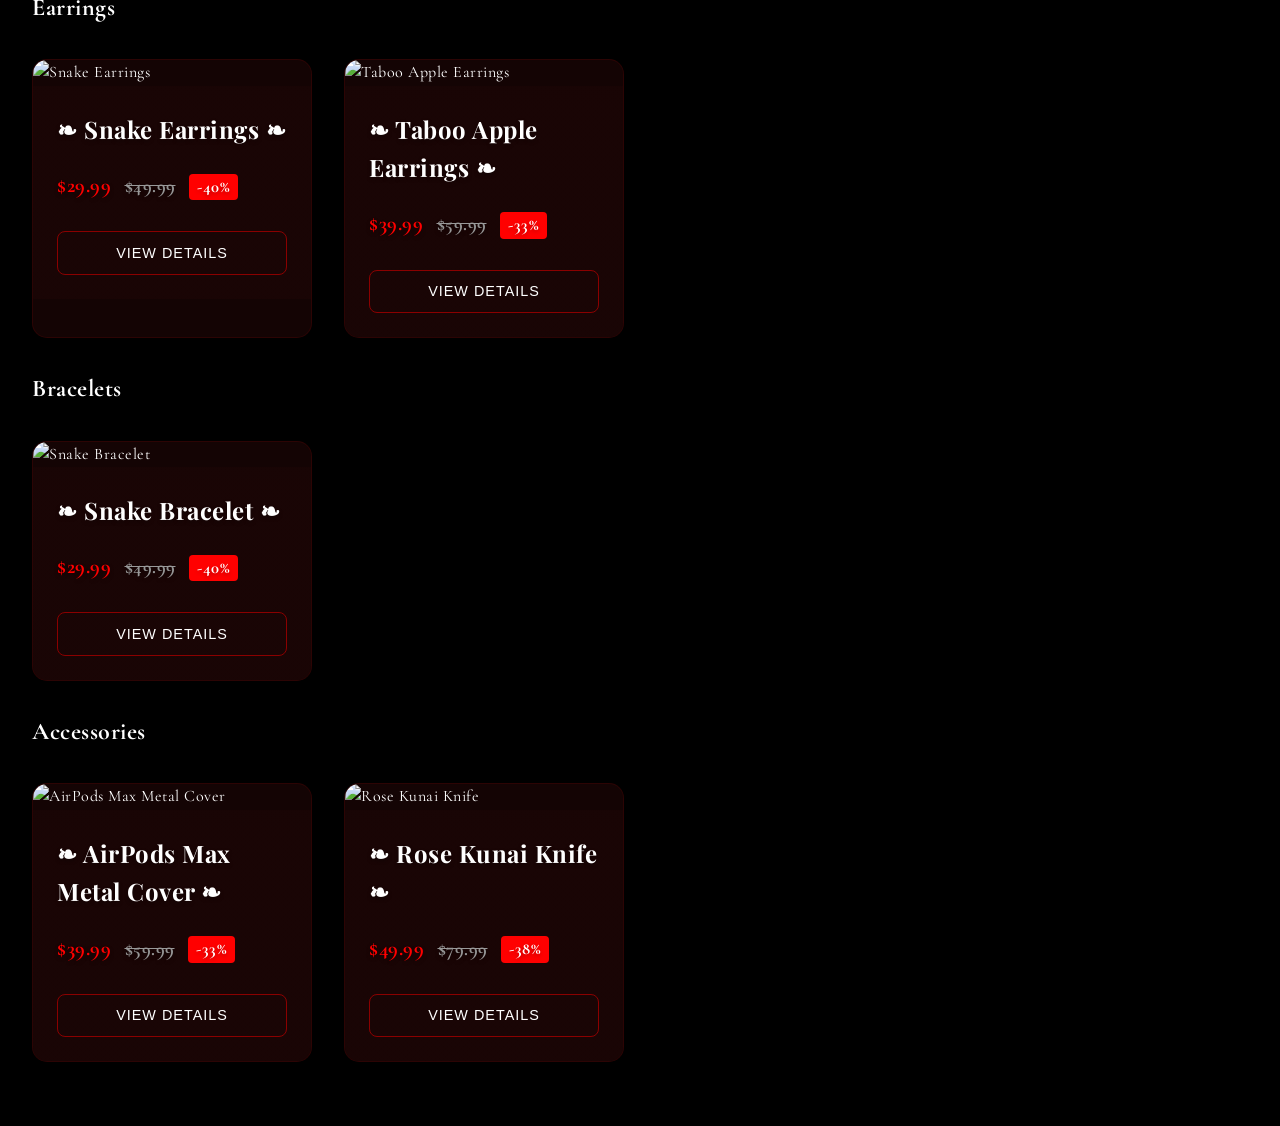
==== commit be3eff09: "更新：降低所有商品价格，提供更优惠的折扣" ====
--- a/products.html
+++ b/products.html
@@ -804,7 +804,7 @@
                     <img src="models/products/necklace/Decorative sweet cool hot girl accessories.jpg" alt="Decorative Necklace" class="product-image">
                     <div class="product-info">
                         <h3 class="product-title">❧ Decorative Necklace ❧</h3>
-                        <p class="product-price">$99.99 <span class="original-price">$119.99</span> <span class="discount-badge">-17%</span></p>
+                        <p class="product-price">$49.99 <span class="original-price">$69.99</span> <span class="discount-badge">-29%</span></p>
                         <button class="add-to-cart">Add to Cart</button>
                     </div>
                 </div>
@@ -812,7 +812,7 @@
                     <img src="models/products/necklace/Butterfly Vintage Button Necklace.jpg" alt="Butterfly Vintage Button Necklace" class="product-image">
                     <div class="product-info">
                         <h3 class="product-title">❧ Butterfly Vintage Button Necklace ❧</h3>
-                        <p class="product-price">$109.99 <span class="original-price">$129.99</span> <span class="discount-badge">-15%</span></p>
+                        <p class="product-price">$59.99 <span class="original-price">$89.99</span> <span class="discount-badge">-33%</span></p>
                         <button class="add-to-cart">Add to Cart</button>
                     </div>
                 </div>
@@ -820,7 +820,7 @@
                     <img src="models/products/necklace/Taboo Rose Button Necklace.jpg" alt="Taboo Rose Button Necklace" class="product-image">
                     <div class="product-info">
                         <h3 class="product-title">❧ Taboo Rose Button Necklace ❧</h3>
-                        <p class="product-price">$119.99 <span class="original-price">$139.99</span> <span class="discount-badge">-14%</span></p>
+                        <p class="product-price">$69.99 <span class="original-price">$99.99</span> <span class="discount-badge">-30%</span></p>
                         <button class="add-to-cart">Add to Cart</button>
                     </div>
                 </div>
@@ -828,7 +828,7 @@
                     <img src="models/products/necklace/Dream Core Double Necklace Clavicle Necklace.jpg" alt="Dream Core Double Necklace" class="product-image">
                     <div class="product-info">
                         <h3 class="product-title">❧ Dream Core Double Necklace ❧</h3>
-                        <p class="product-price">$129.99 <span class="original-price">$159.99</span> <span class="discount-badge">-19%</span></p>
+                        <p class="product-price">$79.99 <span class="original-price">$119.99</span> <span class="discount-badge">-33%</span></p>
                         <button class="add-to-cart">Add to Cart</button>
                     </div>
                 </div>
@@ -836,7 +836,7 @@
                     <img src="models/products/necklace/Double cross necklace.jpg" alt="Double Cross Necklace" class="product-image">
                     <div class="product-info">
                         <h3 class="product-title">❧ Double Cross Necklace ❧</h3>
-                        <p class="product-price">$109.99 <span class="original-price">$129.99</span> <span class="discount-badge">-15%</span></p>
+                        <p class="product-price">$59.99 <span class="original-price">$89.99</span> <span class="discount-badge">-33%</span></p>
                         <button class="add-to-cart">Add to Cart</button>
                     </div>
                 </div>
@@ -844,7 +844,7 @@
                     <img src="models/products/necklace/Dark relief red beaded necklace.jpg" alt="Dark Relief Red Beaded Necklace" class="product-image">
                     <div class="product-info">
                         <h3 class="product-title">❧ Dark Relief Red Beaded Necklace ❧</h3>
-                        <p class="product-price">$159.99 <span class="original-price">$189.99</span> <span class="discount-badge">-16%</span></p>
+                        <p class="product-price">$89.99 <span class="original-price">$129.99</span> <span class="discount-badge">-31%</span></p>
                         <button class="add-to-cart">Add to Cart</button>
                     </div>
                 </div>
@@ -852,7 +852,7 @@
                     <img src="models/products/necklace/Crown of Thorns.jpg" alt="Crown of Thorns" class="product-image">
                     <div class="product-info">
                         <h3 class="product-title">❧ Crown of Thorns ❧</h3>
-                        <p class="product-price">$169.99 <span class="original-price">$199.99</span> <span class="discount-badge">-15%</span></p>
+                        <p class="product-price">$99.99 <span class="original-price">$149.99</span> <span class="discount-badge">-33%</span></p>
                         <button class="add-to-cart">Add to Cart</button>
                     </div>
                 </div>
@@ -866,7 +866,7 @@
                     <img src="models/products/necklace/Forbidden Love Sterling Silver Ring.jpg" alt="Forbidden Love Ring" class="product-image">
                     <div class="product-info">
                         <h3 class="product-title">❧ Forbidden Love Ring ❧</h3>
-                        <p class="product-price">$109.99 <span class="original-price">$129.99</span> <span class="discount-badge">-15%</span></p>
+                        <p class="product-price">$59.99 <span class="original-price">$89.99</span> <span class="discount-badge">-33%</span></p>
                         <button class="add-to-cart">Add to Cart</button>
                     </div>
                 </div>
@@ -874,7 +874,7 @@
                     <img src="models/products/necklace/Crow wearing armor nail.jpg" alt="Crow Armor Ring" class="product-image">
                     <div class="product-info">
                         <h3 class="product-title">❧ Crow Armor Ring ❧</h3>
-                        <p class="product-price">$99.99 <span class="original-price">$119.99</span> <span class="discount-badge">-17%</span></p>
+                        <p class="product-price">$49.99 <span class="original-price">$79.99</span> <span class="discount-badge">-38%</span></p>
                         <button class="add-to-cart">Add to Cart</button>
                     </div>
                 </div>
@@ -882,7 +882,7 @@
                     <img src="models/products/necklace/Original Fairy Cool Manicure nail.jpg" alt="Fairy Ring" class="product-image">
                     <div class="product-info">
                         <h3 class="product-title">❧ Fairy Ring ❧</h3>
-                        <p class="product-price">$89.99 <span class="original-price">$109.99</span> <span class="discount-badge">-18%</span></p>
+                        <p class="product-price">$39.99 <span class="original-price">$69.99</span> <span class="discount-badge">-43%</span></p>
                         <button class="add-to-cart">Add to Cart</button>
                     </div>
                 </div>
@@ -896,7 +896,7 @@
                     <img src="models/products/necklace/Snake-shaped high-end dark earrings.jpg" alt="Snake Earrings" class="product-image">
                     <div class="product-info">
                         <h3 class="product-title">❧ Snake Earrings ❧</h3>
-                        <p class="product-price">$69.99 <span class="original-price">$79.99</span> <span class="discount-badge">-13%</span></p>
+                        <p class="product-price">$29.99 <span class="original-price">$49.99</span> <span class="discount-badge">-40%</span></p>
                         <button class="add-to-cart">Add to Cart</button>
                     </div>
                 </div>
@@ -904,7 +904,7 @@
                     <img src="models/products/necklace/Taboo Apple Earrings 925 Silver Needle.jpg" alt="Taboo Apple Earrings" class="product-image">
                     <div class="product-info">
                         <h3 class="product-title">❧ Taboo Apple Earrings ❧</h3>
-                        <p class="product-price">$79.99 <span class="original-price">$89.99</span> <span class="discount-badge">-11%</span></p>
+                        <p class="product-price">$39.99 <span class="original-price">$59.99</span> <span class="discount-badge">-33%</span></p>
                         <button class="add-to-cart">Add to Cart</button>
                     </div>
                 </div>
@@ -918,7 +918,7 @@
                     <img src="models/products/necklace/Snake Bracelet New Year Sweet Cool Bracelet.jpg" alt="Snake Bracelet" class="product-image">
                     <div class="product-info">
                         <h3 class="product-title">❧ Snake Bracelet ❧</h3>
-                        <p class="product-price">$59.99 <span class="original-price">$69.99</span> <span class="discount-badge">-14%</span></p>
+                        <p class="product-price">$29.99 <span class="original-price">$49.99</span> <span class="discount-badge">-40%</span></p>
                         <button class="add-to-cart">Add to Cart</button>
                     </div>
                 </div>
@@ -932,7 +932,7 @@
                     <img src="models/products/necklace/AirPods Max metal earphone cover.jpg" alt="AirPods Max Metal Cover" class="product-image">
                     <div class="product-info">
                         <h3 class="product-title">❧ AirPods Max Metal Cover ❧</h3>
-                        <p class="product-price">$69.99 <span class="original-price">$79.99</span> <span class="discount-badge">-13%</span></p>
+                        <p class="product-price">$39.99 <span class="original-price">$59.99</span> <span class="discount-badge">-33%</span></p>
                         <button class="add-to-cart">Add to Cart</button>
                     </div>
                 </div>
@@ -940,7 +940,7 @@
                     <img src="models/products/necklace/Rose Kunai Knife.jpg" alt="Rose Kunai Knife" class="product-image">
                     <div class="product-info">
                         <h3 class="product-title">❧ Rose Kunai Knife ❧</h3>
-                        <p class="product-price">$99.99 <span class="original-price">$119.99</span> <span class="discount-badge">-17%</span></p>
+                        <p class="product-price">$49.99 <span class="original-price">$79.99</span> <span class="discount-badge">-38%</span></p>
                         <button class="add-to-cart">Add to Cart</button>
                     </div>
                 </div>
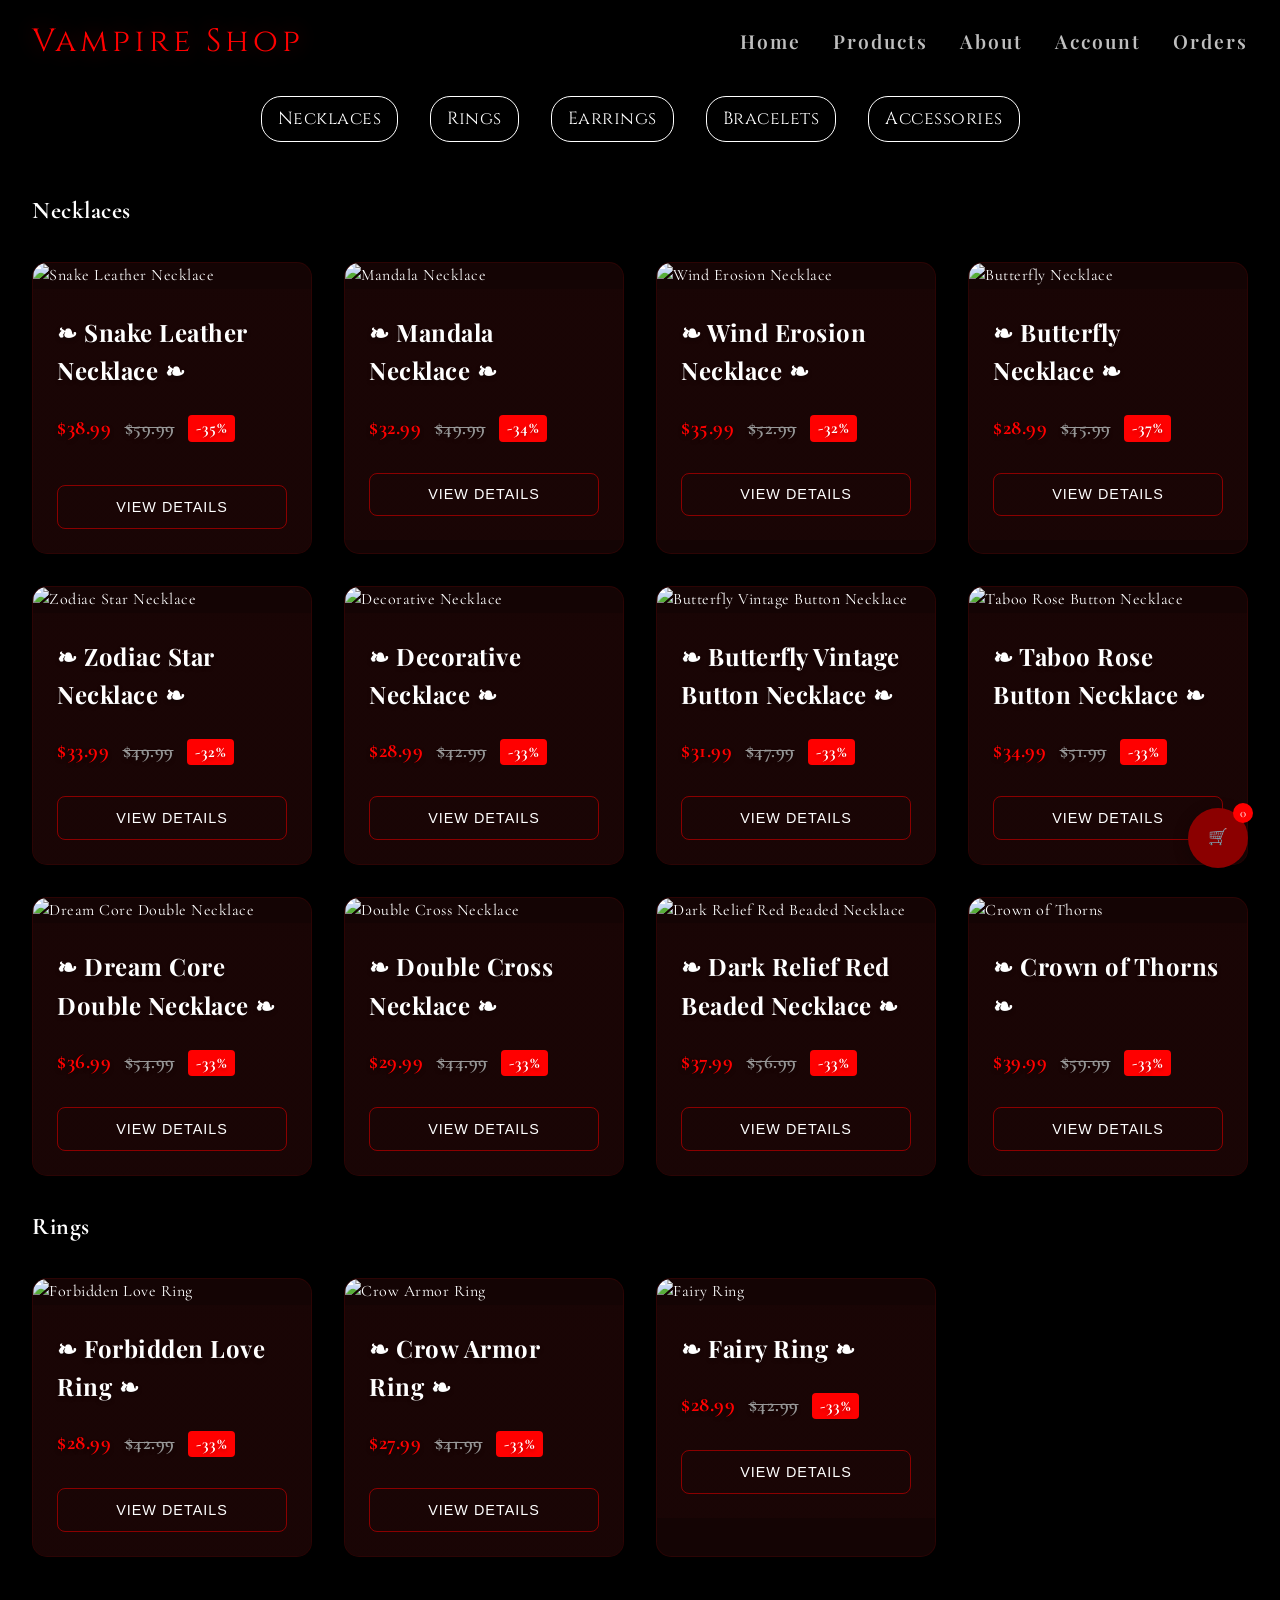
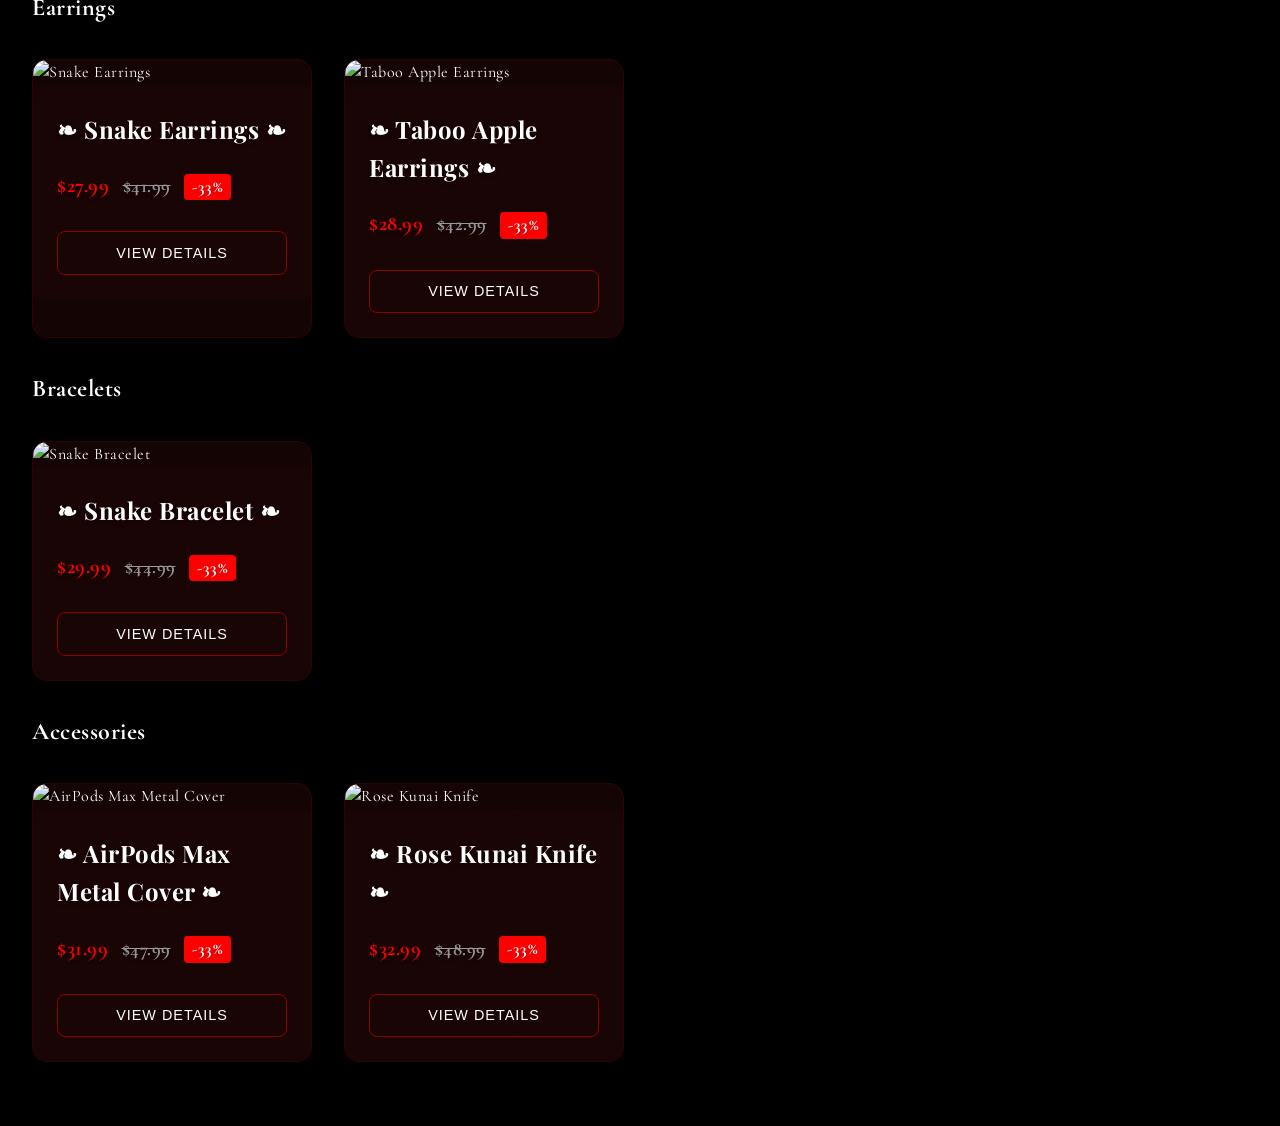
==== commit 4ceaf1e6: "Update: 1. Changed category navigation to English 2. Adjusted product prices to more reasonable rang" ====
--- a/products.html
+++ b/products.html
@@ -719,22 +719,22 @@
             <span></span>
             <span></span>
         </button>
-        <a href="/" class="logo">Vampire Shop</a>
+        <a href="index.html" class="logo">Vampire Shop</a>
         <nav class="nav-links" id="navLinks">
-            <a href="/" class="nav-link">首页</a>
-            <a href="/products.html" class="nav-link">商品</a>
-            <a href="/information.html" class="nav-link">关于</a>
-            <a href="/account.html" class="nav-link">账户</a>
-            <a href="/orders.html" class="nav-link">订单</a>
+            <a href="index.html" class="nav-link">Home</a>
+            <a href="products.html" class="nav-link">Products</a>
+            <a href="about.html" class="nav-link">About</a>
+            <a href="account.html" class="nav-link">Account</a>
+            <a href="orders.html" class="nav-link">Orders</a>
         </nav>
     </header>
 
     <nav class="category-nav">
-        <a href="#" data-category="all">全部商品</a>
-        <a href="#" data-category="potions">魔法药水</a>
-        <a href="#" data-category="artifacts">神秘物品</a>
-        <a href="#" data-category="books">古籍典藏</a>
-        <a href="#" data-category="accessories">神秘饰品</a>
+        <a href="#necklaces">Necklaces</a>
+        <a href="#rings">Rings</a>
+        <a href="#earrings">Earrings</a>
+        <a href="#bracelets">Bracelets</a>
+        <a href="#accessories">Accessories</a>
     </nav>
 
     <div class="cart-icon">
@@ -761,7 +761,7 @@
                     <img src="models/products/necklace/New Year's Snake Leather Double-Layer Clavicle Necklace.jpg" alt="Snake Leather Necklace" class="product-image">
                     <div class="product-info">
                         <h3 class="product-title">❧ Snake Leather Necklace ❧</h3>
-                        <p class="product-price">$129.99 <span class="original-price">$159.99</span> <span class="discount-badge">-19%</span></p>
+                        <p class="product-price">$38.99 <span class="original-price">$59.99</span> <span class="discount-badge">-35%</span></p>
                         <div class="product-buttons">
                             <button class="view-details">View Details</button>
                             <button class="add-to-cart">Add to Cart</button>
@@ -772,7 +772,7 @@
                     <img src="models/products/necklace/Mandala Necklace.jpg" alt="Mandala Necklace" class="product-image">
                     <div class="product-info">
                         <h3 class="product-title">❧ Mandala Necklace ❧</h3>
-                        <p class="product-price">$99.99 <span class="original-price">$129.99</span> <span class="discount-badge">-23%</span></p>
+                        <p class="product-price">$32.99 <span class="original-price">$49.99</span> <span class="discount-badge">-34%</span></p>
                         <button class="add-to-cart">Add to Cart</button>
                     </div>
                 </div>
@@ -780,7 +780,7 @@
                     <img src="models/products/necklace/Wind erosion necklace clavicle chain.jpg" alt="Wind Erosion Necklace" class="product-image">
                     <div class="product-info">
                         <h3 class="product-title">❧ Wind Erosion Necklace ❧</h3>
-                        <p class="product-price">$119.99 <span class="original-price">$149.99</span> <span class="discount-badge">-20%</span></p>
+                        <p class="product-price">$35.99 <span class="original-price">$52.99</span> <span class="discount-badge">-32%</span></p>
                         <button class="add-to-cart">Add to Cart</button>
                     </div>
                 </div>
@@ -788,7 +788,7 @@
                     <img src="models/products/necklace/Butterfly clavicle necklace.jpg" alt="Butterfly Necklace" class="product-image">
                     <div class="product-info">
                         <h3 class="product-title">❧ Butterfly Necklace ❧</h3>
-                        <p class="product-price">$89.99 <span class="original-price">$109.99</span> <span class="discount-badge">-18%</span></p>
+                        <p class="product-price">$28.99 <span class="original-price">$45.99</span> <span class="discount-badge">-37%</span></p>
                         <button class="add-to-cart">Add to Cart</button>
                     </div>
                 </div>
@@ -796,7 +796,7 @@
                     <img src="models/products/necklace/Zodiac Year Star Necklace.jpg" alt="Zodiac Star Necklace" class="product-image">
                     <div class="product-info">
                         <h3 class="product-title">❧ Zodiac Star Necklace ❧</h3>
-                        <p class="product-price">$119.99 <span class="original-price">$139.99</span> <span class="discount-badge">-14%</span></p>
+                        <p class="product-price">$33.99 <span class="original-price">$49.99</span> <span class="discount-badge">-32%</span></p>
                         <button class="add-to-cart">Add to Cart</button>
                     </div>
                 </div>
@@ -804,7 +804,7 @@
                     <img src="models/products/necklace/Decorative sweet cool hot girl accessories.jpg" alt="Decorative Necklace" class="product-image">
                     <div class="product-info">
                         <h3 class="product-title">❧ Decorative Necklace ❧</h3>
-                        <p class="product-price">$49.99 <span class="original-price">$69.99</span> <span class="discount-badge">-29%</span></p>
+                        <p class="product-price">$28.99 <span class="original-price">$42.99</span> <span class="discount-badge">-33%</span></p>
                         <button class="add-to-cart">Add to Cart</button>
                     </div>
                 </div>
@@ -812,7 +812,7 @@
                     <img src="models/products/necklace/Butterfly Vintage Button Necklace.jpg" alt="Butterfly Vintage Button Necklace" class="product-image">
                     <div class="product-info">
                         <h3 class="product-title">❧ Butterfly Vintage Button Necklace ❧</h3>
-                        <p class="product-price">$59.99 <span class="original-price">$89.99</span> <span class="discount-badge">-33%</span></p>
+                        <p class="product-price">$31.99 <span class="original-price">$47.99</span> <span class="discount-badge">-33%</span></p>
                         <button class="add-to-cart">Add to Cart</button>
                     </div>
                 </div>
@@ -820,7 +820,7 @@
                     <img src="models/products/necklace/Taboo Rose Button Necklace.jpg" alt="Taboo Rose Button Necklace" class="product-image">
                     <div class="product-info">
                         <h3 class="product-title">❧ Taboo Rose Button Necklace ❧</h3>
-                        <p class="product-price">$69.99 <span class="original-price">$99.99</span> <span class="discount-badge">-30%</span></p>
+                        <p class="product-price">$34.99 <span class="original-price">$51.99</span> <span class="discount-badge">-33%</span></p>
                         <button class="add-to-cart">Add to Cart</button>
                     </div>
                 </div>
@@ -828,7 +828,7 @@
                     <img src="models/products/necklace/Dream Core Double Necklace Clavicle Necklace.jpg" alt="Dream Core Double Necklace" class="product-image">
                     <div class="product-info">
                         <h3 class="product-title">❧ Dream Core Double Necklace ❧</h3>
-                        <p class="product-price">$79.99 <span class="original-price">$119.99</span> <span class="discount-badge">-33%</span></p>
+                        <p class="product-price">$36.99 <span class="original-price">$54.99</span> <span class="discount-badge">-33%</span></p>
                         <button class="add-to-cart">Add to Cart</button>
                     </div>
                 </div>
@@ -836,7 +836,7 @@
                     <img src="models/products/necklace/Double cross necklace.jpg" alt="Double Cross Necklace" class="product-image">
                     <div class="product-info">
                         <h3 class="product-title">❧ Double Cross Necklace ❧</h3>
-                        <p class="product-price">$59.99 <span class="original-price">$89.99</span> <span class="discount-badge">-33%</span></p>
+                        <p class="product-price">$29.99 <span class="original-price">$44.99</span> <span class="discount-badge">-33%</span></p>
                         <button class="add-to-cart">Add to Cart</button>
                     </div>
                 </div>
@@ -844,7 +844,7 @@
                     <img src="models/products/necklace/Dark relief red beaded necklace.jpg" alt="Dark Relief Red Beaded Necklace" class="product-image">
                     <div class="product-info">
                         <h3 class="product-title">❧ Dark Relief Red Beaded Necklace ❧</h3>
-                        <p class="product-price">$89.99 <span class="original-price">$129.99</span> <span class="discount-badge">-31%</span></p>
+                        <p class="product-price">$37.99 <span class="original-price">$56.99</span> <span class="discount-badge">-33%</span></p>
                         <button class="add-to-cart">Add to Cart</button>
                     </div>
                 </div>
@@ -852,7 +852,7 @@
                     <img src="models/products/necklace/Crown of Thorns.jpg" alt="Crown of Thorns" class="product-image">
                     <div class="product-info">
                         <h3 class="product-title">❧ Crown of Thorns ❧</h3>
-                        <p class="product-price">$99.99 <span class="original-price">$149.99</span> <span class="discount-badge">-33%</span></p>
+                        <p class="product-price">$39.99 <span class="original-price">$59.99</span> <span class="discount-badge">-33%</span></p>
                         <button class="add-to-cart">Add to Cart</button>
                     </div>
                 </div>
@@ -866,7 +866,7 @@
                     <img src="models/products/necklace/Forbidden Love Sterling Silver Ring.jpg" alt="Forbidden Love Ring" class="product-image">
                     <div class="product-info">
                         <h3 class="product-title">❧ Forbidden Love Ring ❧</h3>
-                        <p class="product-price">$59.99 <span class="original-price">$89.99</span> <span class="discount-badge">-33%</span></p>
+                        <p class="product-price">$28.99 <span class="original-price">$42.99</span> <span class="discount-badge">-33%</span></p>
                         <button class="add-to-cart">Add to Cart</button>
                     </div>
                 </div>
@@ -874,7 +874,7 @@
                     <img src="models/products/necklace/Crow wearing armor nail.jpg" alt="Crow Armor Ring" class="product-image">
                     <div class="product-info">
                         <h3 class="product-title">❧ Crow Armor Ring ❧</h3>
-                        <p class="product-price">$49.99 <span class="original-price">$79.99</span> <span class="discount-badge">-38%</span></p>
+                        <p class="product-price">$27.99 <span class="original-price">$41.99</span> <span class="discount-badge">-33%</span></p>
                         <button class="add-to-cart">Add to Cart</button>
                     </div>
                 </div>
@@ -882,7 +882,7 @@
                     <img src="models/products/necklace/Original Fairy Cool Manicure nail.jpg" alt="Fairy Ring" class="product-image">
                     <div class="product-info">
                         <h3 class="product-title">❧ Fairy Ring ❧</h3>
-                        <p class="product-price">$39.99 <span class="original-price">$69.99</span> <span class="discount-badge">-43%</span></p>
+                        <p class="product-price">$28.99 <span class="original-price">$42.99</span> <span class="discount-badge">-33%</span></p>
                         <button class="add-to-cart">Add to Cart</button>
                     </div>
                 </div>
@@ -896,7 +896,7 @@
                     <img src="models/products/necklace/Snake-shaped high-end dark earrings.jpg" alt="Snake Earrings" class="product-image">
                     <div class="product-info">
                         <h3 class="product-title">❧ Snake Earrings ❧</h3>
-                        <p class="product-price">$29.99 <span class="original-price">$49.99</span> <span class="discount-badge">-40%</span></p>
+                        <p class="product-price">$27.99 <span class="original-price">$41.99</span> <span class="discount-badge">-33%</span></p>
                         <button class="add-to-cart">Add to Cart</button>
                     </div>
                 </div>
@@ -904,7 +904,7 @@
                     <img src="models/products/necklace/Taboo Apple Earrings 925 Silver Needle.jpg" alt="Taboo Apple Earrings" class="product-image">
                     <div class="product-info">
                         <h3 class="product-title">❧ Taboo Apple Earrings ❧</h3>
-                        <p class="product-price">$39.99 <span class="original-price">$59.99</span> <span class="discount-badge">-33%</span></p>
+                        <p class="product-price">$28.99 <span class="original-price">$42.99</span> <span class="discount-badge">-33%</span></p>
                         <button class="add-to-cart">Add to Cart</button>
                     </div>
                 </div>
@@ -918,7 +918,7 @@
                     <img src="models/products/necklace/Snake Bracelet New Year Sweet Cool Bracelet.jpg" alt="Snake Bracelet" class="product-image">
                     <div class="product-info">
                         <h3 class="product-title">❧ Snake Bracelet ❧</h3>
-                        <p class="product-price">$29.99 <span class="original-price">$49.99</span> <span class="discount-badge">-40%</span></p>
+                        <p class="product-price">$29.99 <span class="original-price">$44.99</span> <span class="discount-badge">-33%</span></p>
                         <button class="add-to-cart">Add to Cart</button>
                     </div>
                 </div>
@@ -932,7 +932,7 @@
                     <img src="models/products/necklace/AirPods Max metal earphone cover.jpg" alt="AirPods Max Metal Cover" class="product-image">
                     <div class="product-info">
                         <h3 class="product-title">❧ AirPods Max Metal Cover ❧</h3>
-                        <p class="product-price">$39.99 <span class="original-price">$59.99</span> <span class="discount-badge">-33%</span></p>
+                        <p class="product-price">$31.99 <span class="original-price">$47.99</span> <span class="discount-badge">-33%</span></p>
                         <button class="add-to-cart">Add to Cart</button>
                     </div>
                 </div>
@@ -940,7 +940,7 @@
                     <img src="models/products/necklace/Rose Kunai Knife.jpg" alt="Rose Kunai Knife" class="product-image">
                     <div class="product-info">
                         <h3 class="product-title">❧ Rose Kunai Knife ❧</h3>
-                        <p class="product-price">$49.99 <span class="original-price">$79.99</span> <span class="discount-badge">-38%</span></p>
+                        <p class="product-price">$32.99 <span class="original-price">$48.99</span> <span class="discount-badge">-33%</span></p>
                         <button class="add-to-cart">Add to Cart</button>
                     </div>
                 </div>
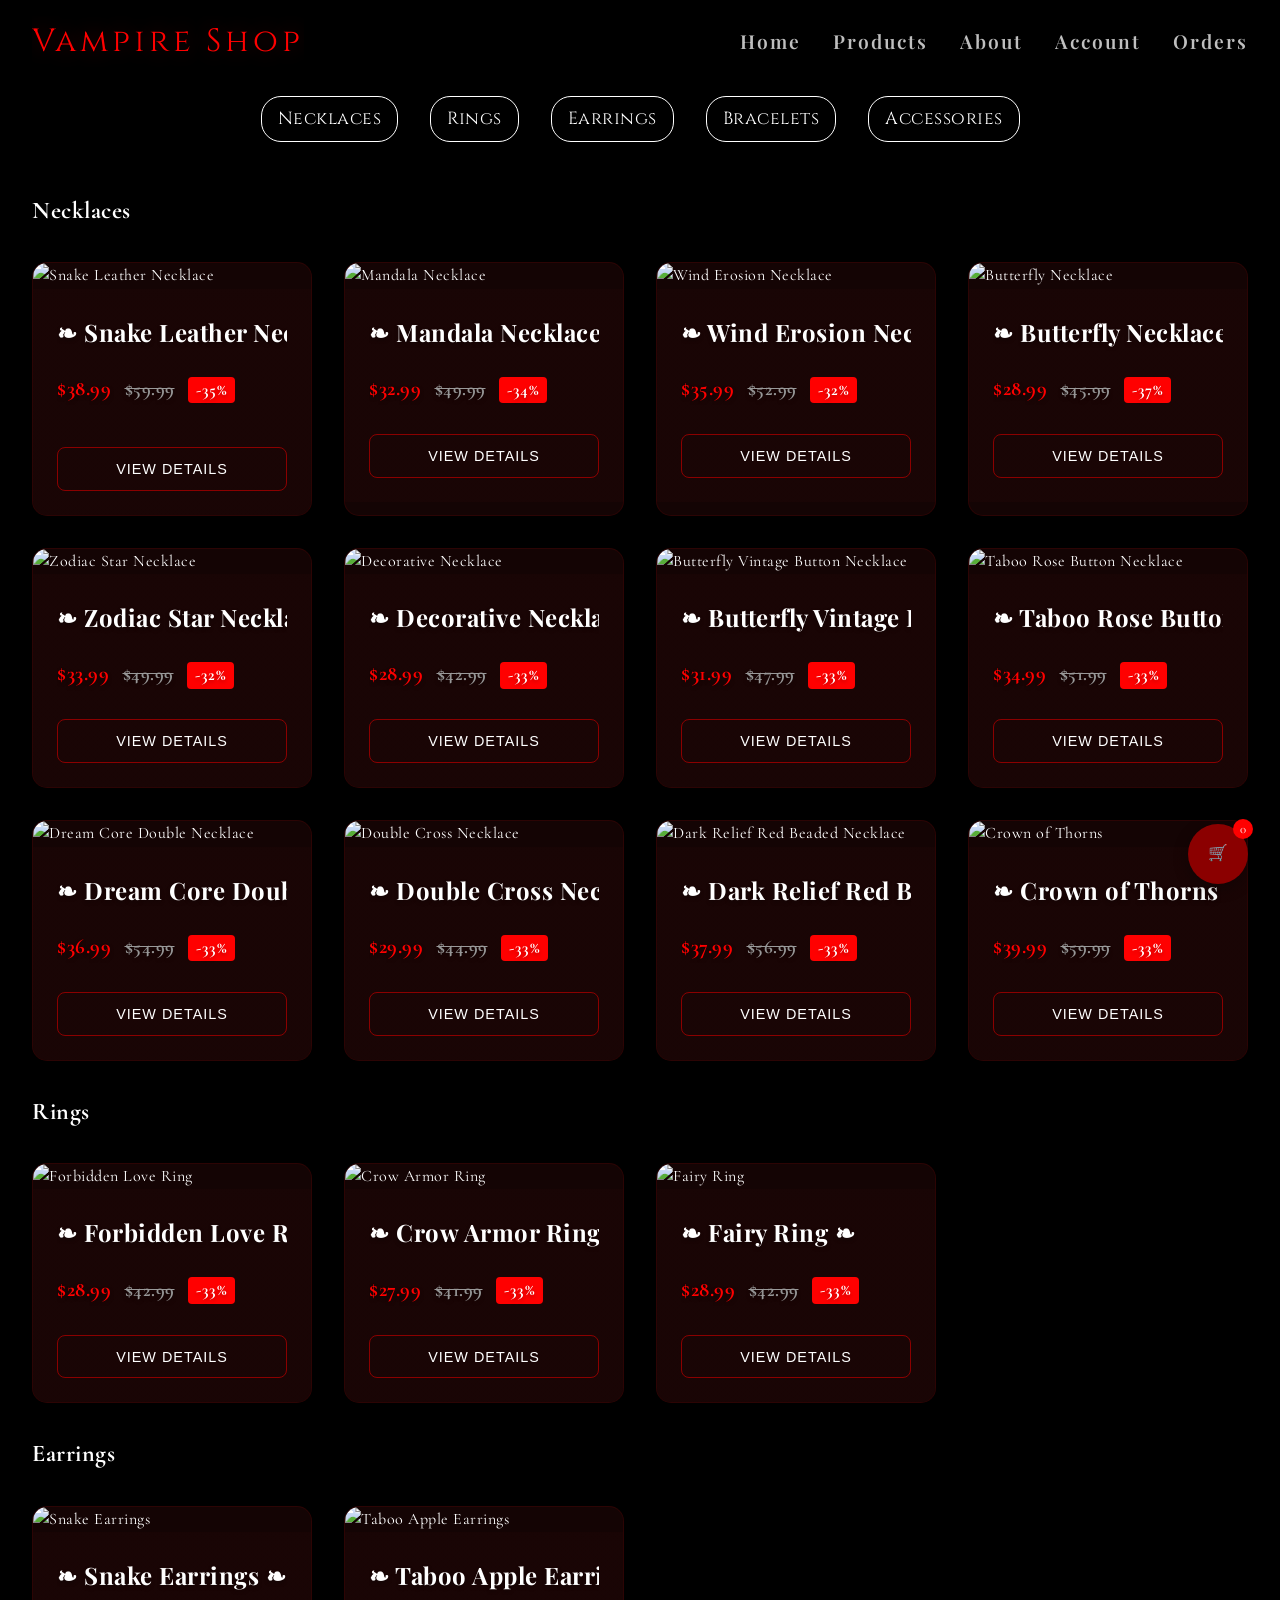
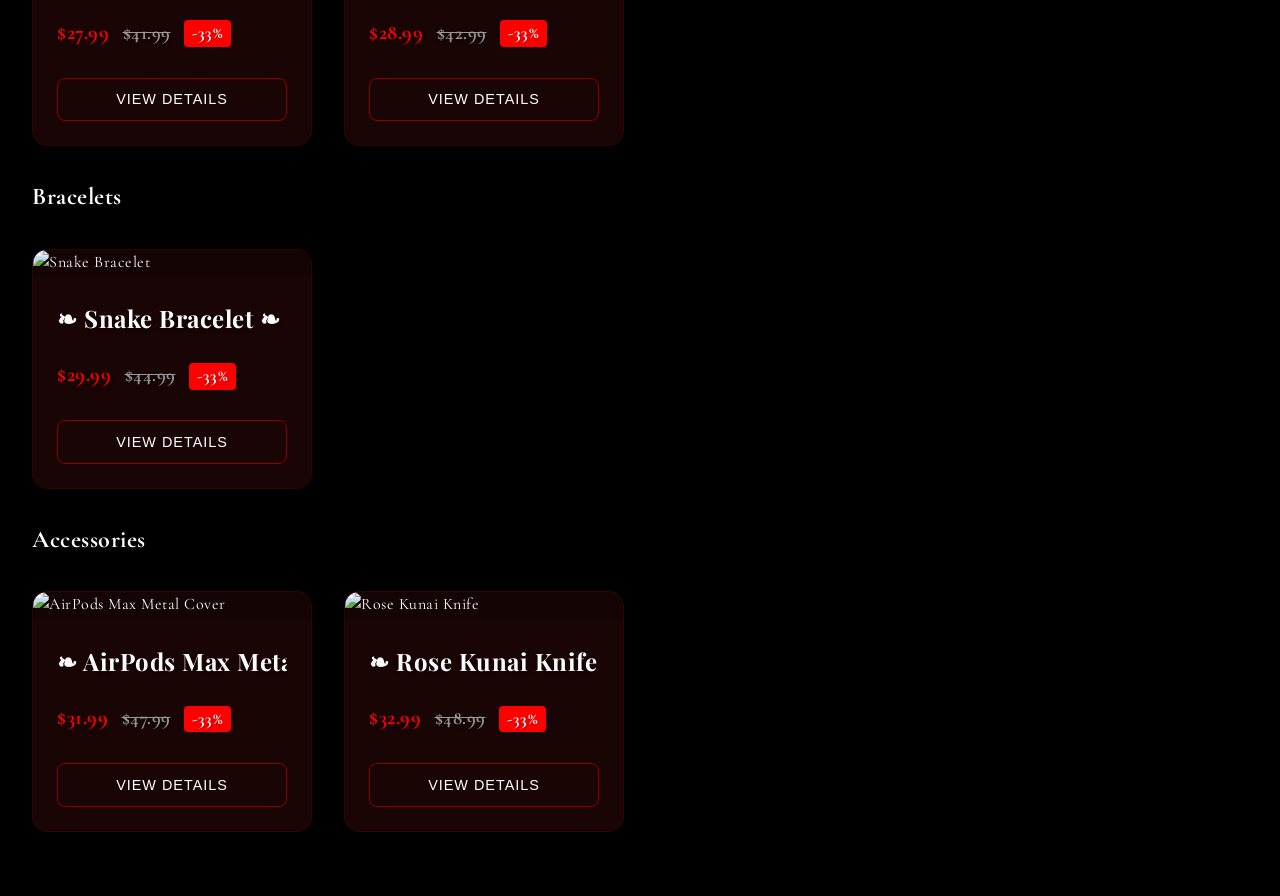
==== commit 6d6a1193: "Initial commit: Vampire Shop website" ====
--- a/products.html
+++ b/products.html
@@ -291,6 +291,7 @@
             background: rgba(0, 0, 0, 0.9);
             z-index: 2000;
             overflow-y: auto;
+            -webkit-overflow-scrolling: touch; /* 添加iOS滚动回弹效果 */
         }
 
         .modal-content {
@@ -321,45 +322,46 @@
 
         .product-details {
             display: grid;
-            grid-template-columns: 1fr 0.8fr;
+            grid-template-columns: 1fr 1fr;
             gap: 2rem;
-            margin-top: 1.5rem;
+            padding: 2rem;
+            max-width: 1200px;
+            margin: 0 auto;
+            position: relative;
+            z-index: 2;
+        }
+
+        .gallery {
+            position: relative;
+            width: 100%;
+        }
+
+        .gallery-main {
+            width: 100%;
+            margin-bottom: 1rem;
         }
 
         .gallery-image {
             width: 100%;
-            height: 500px;
+            height: auto;
+            aspect-ratio: 1;
             object-fit: cover;
-            border-radius: 12px;
-            cursor: pointer;
-            transition: all 0.4s ease;
-            box-shadow: 0 8px 25px rgba(0, 0, 0, 0.3);
-            border: 2px solid rgba(139, 0, 0, 0.2);
+            border-radius: 8px;
         }
 
         .gallery-thumbnails {
             display: grid;
-            grid-template-columns: repeat(2, 1fr);
-            gap: 1.5rem;
-            padding: 0.5rem;
-            margin-top: 1rem;
+            grid-template-columns: repeat(4, 1fr);
+            gap: 0.5rem;
         }
 
         .thumbnail {
             width: 100%;
-            height: 300px;
+            aspect-ratio: 1;
             object-fit: cover;
-            border-radius: 12px;
             cursor: pointer;
-            transition: all 0.4s ease;
-            box-shadow: 0 8px 25px rgba(0, 0, 0, 0.3);
-            border: 2px solid rgba(139, 0, 0, 0.2);
-        }
-
-        .thumbnail:hover, .gallery-image:hover {
-            transform: scale(1.02);
-            border-color: rgba(139, 0, 0, 0.5);
-            box-shadow: 0 12px 35px rgba(139, 0, 0, 0.4);
+            border-radius: 4px;
+            transition: opacity 0.3s;
         }
 
         .product-description {
@@ -623,7 +625,88 @@
         }
 
         /* 移动端响应式设计 */
+        @media screen and (max-width: 1024px) {
+            .product-grid {
+                grid-template-columns: repeat(auto-fill, minmax(200px, 1fr));
+                gap: 1.5rem;
+            }
+            
+            .product-details {
+                grid-template-columns: 1fr;
+                gap: 1.5rem;
+            }
+            
+            .gallery-image {
+                height: 400px;
+            }
+            
+            .thumbnail {
+                height: 200px;
+            }
+
+            .product-title {
+                font-size: 1.4rem;
+                line-height: 1.4;
+            }
+
+            .product-price {
+                font-size: 1.2rem;
+            }
+
+            .product-details-text {
+                font-size: 1rem;
+                line-height: 1.6;
+            }
+        }
+
         @media screen and (max-width: 768px) {
+            .logo {
+                font-size: 1.6rem;
+            }
+
+            .nav-link {
+                font-size: 1.1rem;
+                padding: 0.8rem 0;
+            }
+
+            .product-title {
+                font-size: 1.4rem;
+                line-height: 1.3;
+                margin-bottom: 0.5rem;
+            }
+
+            .product-price {
+                font-size: 1.2rem;
+                margin-bottom: 1rem;
+            }
+
+            .product-details-text {
+                font-size: 1rem;
+                line-height: 1.5;
+            }
+
+            .category-nav a {
+                font-size: 0.9rem;
+                padding: 0.4rem 0.8rem;
+            }
+
+            .section-title {
+                font-size: 1.8rem;
+                margin: 1.5rem 0;
+            }
+
+            .cart-item h3 {
+                font-size: 1rem;
+            }
+
+            .checkout-modal h2 {
+                font-size: 1.6rem;
+            }
+
+            .form-group label {
+                font-size: 1rem;
+            }
+
             .menu-toggle {
                 display: flex;
             }
@@ -640,6 +723,7 @@
                 align-items: center;
                 padding: 20px 0;
                 border-bottom: 1px solid rgba(255, 0, 0, 0.1);
+                z-index: 1000;
             }
 
             .nav-links.active {
@@ -652,61 +736,585 @@
             }
 
             .logo {
-                font-size: 2rem;
+                font-size: 1.8rem;
             }
 
             .header {
-                padding: 15px 20px;
+                padding: 12px 20px;
             }
 
             .product-grid {
-                grid-template-columns: repeat(auto-fill, minmax(250px, 1fr));
+                grid-template-columns: repeat(2, 1fr);
                 gap: 1rem;
                 padding: 1rem;
             }
 
-            .product-card {
-                margin: 0;
-            }
-
             .category-nav {
                 flex-wrap: wrap;
-                gap: 1rem;
+                gap: 0.8rem;
                 padding: 1rem;
-            }
-
-            .category-nav a {
-                font-size: 0.9rem;
-                padding: 0.3rem 0.8rem;
-            }
-        }
-
-        /* 适配小屏幕手机 */
-        @media screen and (max-width: 480px) {
+                justify-content: flex-start;
+            }
+
+            .cart-modal {
+                width: 100%;
+            }
+
+            .modal-content {
+                margin: 1rem auto;
+                padding: 1.5rem;
+                width: 95%;
+            }
+
+            .product-buttons {
+                flex-direction: column;
+                gap: 0.5rem;
+            }
+
+            .view-details, .add-to-cart {
+                width: 100%;
+            }
+
+            .product-details {
+                grid-template-columns: 1fr;
+                gap: 1.5rem;
+                padding: 1rem;
+            }
+
+            .gallery-main {
+                margin-bottom: 0.8rem;
+            }
+
+            .gallery-thumbnails {
+                grid-template-columns: repeat(4, 1fr);
+                gap: 0.4rem;
+            }
+
+            .product-info {
+                padding: 0;
+            }
+
+            .product-title {
+                font-size: 1.4rem;
+                line-height: 1.3;
+                margin-bottom: 0.5rem;
+            }
+
+            .product-price {
+                font-size: 1.2rem;
+                margin-bottom: 1rem;
+            }
+
+            .product-description {
+                font-size: 1rem;
+                line-height: 1.5;
+                margin-bottom: 1.5rem;
+            }
+
+            .add-to-cart {
+                width: 100%;
+                padding: 12px;
+                font-size: 1rem;
+            }
+        }
+
+        @media screen and (max-width: 576px) {
             .logo {
-                font-size: 1.5rem;
+                font-size: 1.4rem;
             }
 
             .nav-link {
                 font-size: 1rem;
-            }
-
-            .header {
-                padding: 10px 15px;
-            }
-
-            .product-grid {
-                grid-template-columns: 1fr;
+                padding: 0.6rem 0;
+            }
+
+            .product-title {
+                font-size: 1.2rem;
+            }
+
+            .product-price {
+                font-size: 1.1rem;
+            }
+
+            .product-details-text {
+                font-size: 0.95rem;
+                line-height: 1.4;
+            }
+
+            .category-nav a {
+                font-size: 0.85rem;
+                padding: 0.3rem 0.6rem;
+            }
+
+            .section-title {
+                font-size: 1.6rem;
+                margin: 1.2rem 0;
+            }
+
+            .cart-item h3 {
+                font-size: 0.95rem;
+            }
+
+            .checkout-modal h2 {
+                font-size: 1.4rem;
+            }
+
+            .form-group label {
+                font-size: 0.95rem;
+            }
+
+            .product-buttons button {
+                font-size: 0.9rem;
+                padding: 0.6rem 1rem;
+            }
+
+            .product-card {
+                border-radius: 10px;
+            }
+
+            .product-image {
+                height: 200px;
+            }
+
+            .product-info {
+                padding: 1rem;
+            }
+
+            .category-nav {
+                padding: 0.8rem;
+                gap: 0.6rem;
+            }
+
+            .gallery-thumbnails {
+                grid-template-columns: repeat(3, 1fr);
+            }
+
+            .modal-content {
+                margin: 0.5rem auto;
+                padding: 1rem;
+                width: 100%;
+                border-radius: 10px;
+            }
+
+            .gallery-image {
+                height: 300px;
+            }
+
+            .thumbnail {
+                height: 120px;
+            }
+
+            .product-description h2 {
+                font-size: 1.3rem;
+            }
+        }
+
+        @media screen and (max-width: 375px) {
+            .logo {
+                font-size: 1.2rem;
+            }
+
+            .nav-link {
+                font-size: 0.95rem;
+                padding: 0.5rem 0;
+            }
+
+            .product-title {
+                font-size: 1rem;
+                line-height: 1.2;
+            }
+
+            .product-price {
+                font-size: 0.95rem;
+            }
+
+            .product-details-text {
+                font-size: 0.85rem;
+                line-height: 1.3;
+            }
+
+            .category-nav a {
+                font-size: 0.8rem;
+                padding: 0.25rem 0.5rem;
+            }
+
+            .section-title {
+                font-size: 1.4rem;
+                margin: 1rem 0;
+            }
+
+            .cart-item h3 {
+                font-size: 0.9rem;
+            }
+
+            .checkout-modal h2 {
+                font-size: 1.3rem;
+            }
+
+            .form-group label {
+                font-size: 0.9rem;
+            }
+
+            .product-buttons button {
+                font-size: 0.85rem;
+                padding: 0.5rem 0.8rem;
+            }
+
+            .product-card {
+                border-radius: 10px;
+            }
+
+            .product-image {
+                height: 250px;
+            }
+
+            .product-title {
+                font-size: 1rem;
+            }
+
+            .product-price {
+                font-size: 0.9rem;
             }
 
             .category-nav {
                 padding: 0.5rem;
+                gap: 0.4rem;
+            }
+
+            .cart-icon {
+                width: 50px;
+                height: 50px;
+                right: 1rem;
+                bottom: 1rem;
+            }
+
+            .modal-content {
+                margin: 0;
+                border-radius: 0;
+            }
+
+            .gallery-image {
+                height: 250px;
+            }
+
+            .thumbnail {
+                height: 100px;
+            }
+
+            .product-description h2 {
+                font-size: 1.2rem;
+            }
+        }
+
+        @media screen and (max-width: 320px) {
+            .logo {
+                font-size: 1.1rem;
+            }
+
+            .nav-link {
+                font-size: 0.9rem;
+                padding: 0.4rem 0;
+            }
+
+            .product-title {
+                font-size: 0.95rem;
+                line-height: 1.1;
+            }
+
+            .product-price {
+                font-size: 0.9rem;
+            }
+
+            .product-details-text {
+                font-size: 0.8rem;
+                line-height: 1.2;
             }
 
             .category-nav a {
+                font-size: 0.75rem;
+                padding: 0.2rem 0.4rem;
+            }
+
+            .section-title {
+                font-size: 1.3rem;
+                margin: 0.8rem 0;
+            }
+
+            .cart-item h3 {
+                font-size: 0.85rem;
+            }
+
+            .checkout-modal h2 {
+                font-size: 1.2rem;
+            }
+
+            .form-group label {
+                font-size: 0.85rem;
+            }
+
+            .product-buttons button {
                 font-size: 0.8rem;
-                padding: 0.2rem 0.6rem;
-            }
+                padding: 0.4rem 0.6rem;
+            }
+
+            .product-card {
+                border-radius: 10px;
+            }
+
+            .product-image {
+                height: 200px;
+            }
+
+            .product-title {
+                font-size: 0.95rem;
+                line-height: 1.1;
+            }
+
+            .product-price {
+                font-size: 0.9rem;
+            }
+
+            .category-nav {
+                padding: 0.5rem;
+                gap: 0.4rem;
+            }
+
+            .cart-icon {
+                width: 50px;
+                height: 50px;
+                right: 1rem;
+                bottom: 1rem;
+            }
+
+            .modal-content {
+                margin: 0;
+                border-radius: 0;
+            }
+
+            .gallery-image {
+                height: 250px;
+            }
+
+            .thumbnail {
+                height: 100px;
+            }
+
+            .product-description h2 {
+                font-size: 1.2rem;
+            }
+        }
+
+        @supports (padding: env(safe-area-inset-bottom)) {
+            .cart-icon {
+                bottom: calc(1rem + env(safe-area-inset-bottom));
+            }
+
+            .cart-modal {
+                padding-bottom: env(safe-area-inset-bottom);
+            }
+        }
+
+        /* 添加文字溢出保护 */
+        .product-title, 
+        .product-price, 
+        .product-details-text,
+        .cart-item h3,
+        .checkout-modal h2,
+        .form-group label,
+        .nav-link,
+        .logo {
+            overflow: hidden;
+            text-overflow: ellipsis;
+            white-space: nowrap;
+        }
+
+        /* 多行文本溢出保护 */
+        .product-details-text {
+            display: -webkit-box;
+            -webkit-line-clamp: 3;
+            -webkit-box-orient: vertical;
+            white-space: normal;
+        }
+
+        /* 确保按钮文字不会溢出 */
+        button {
+            white-space: nowrap;
+            overflow: hidden;
+            text-overflow: ellipsis;
+        }
+
+        /* 商品详情页移动端优化 */
+        .product-details {
+            display: grid;
+            grid-template-columns: 1fr 1fr;
+            gap: 2rem;
+            padding: 2rem;
+            max-width: 1200px;
+            margin: 0 auto;
+            position: relative;
+            z-index: 2;
+        }
+
+        /* 图片画廊优化 */
+        .gallery {
+            position: relative;
+            width: 100%;
+        }
+
+        .gallery-main {
+            width: 100%;
+            margin-bottom: 1rem;
+        }
+
+        .gallery-image {
+            width: 100%;
+            height: auto;
+            aspect-ratio: 1;
+            object-fit: cover;
+            border-radius: 8px;
+        }
+
+        .gallery-thumbnails {
+            display: grid;
+            grid-template-columns: repeat(4, 1fr);
+            gap: 0.5rem;
+        }
+
+        .thumbnail {
+            width: 100%;
+            aspect-ratio: 1;
+            object-fit: cover;
+            cursor: pointer;
+            border-radius: 4px;
+            transition: opacity 0.3s;
+        }
+
+        /* 移动端响应式调整 */
+        @media screen and (max-width: 768px) {
+            .product-details {
+                grid-template-columns: 1fr;
+                gap: 1.5rem;
+                padding: 1rem;
+            }
+
+            .gallery-main {
+                margin-bottom: 0.8rem;
+            }
+
+            .gallery-thumbnails {
+                grid-template-columns: repeat(4, 1fr);
+                gap: 0.4rem;
+            }
+
+            .product-info {
+                padding: 0;
+            }
+
+            .product-title {
+                font-size: 1.4rem;
+                line-height: 1.3;
+                margin-bottom: 0.5rem;
+            }
+
+            .product-price {
+                font-size: 1.2rem;
+                margin-bottom: 1rem;
+            }
+
+            .product-description {
+                font-size: 1rem;
+                line-height: 1.5;
+                margin-bottom: 1.5rem;
+            }
+
+            .add-to-cart {
+                width: 100%;
+                padding: 12px;
+                font-size: 1rem;
+            }
+        }
+
+        @media screen and (max-width: 576px) {
+            .product-details {
+                gap: 1rem;
+                padding: 0.8rem;
+            }
+
+            .gallery-thumbnails {
+                grid-template-columns: repeat(3, 1fr);
+            }
+
+            .product-title {
+                font-size: 1.2rem;
+            }
+
+            .product-price {
+                font-size: 1.1rem;
+            }
+
+            .product-description {
+                font-size: 0.95rem;
+                line-height: 1.4;
+            }
+
+            .specifications {
+                font-size: 0.9rem;
+            }
+
+            .add-to-cart {
+                padding: 10px;
+                font-size: 0.95rem;
+            }
+        }
+
+        /* 防止文字溢出 */
+        .product-title,
+        .product-description,
+        .specifications {
+            overflow: hidden;
+            text-overflow: ellipsis;
+            display: -webkit-box;
+            -webkit-line-clamp: 3;
+            -webkit-box-orient: vertical;
+        }
+
+        /* 优化触摸区域 */
+        .thumbnail,
+        .add-to-cart,
+        .quantity-control button {
+            min-height: 44px;
+            min-width: 44px;
+        }
+
+        /* 优化图片加载 */
+        .gallery-image,
+        .thumbnail {
+            background-color: rgba(255, 255, 255, 0.1);
+        }
+
+        /* 添加滑动手势支持 */
+        .gallery-main {
+            position: relative;
+            overflow: hidden;
+            touch-action: pan-y pinch-zoom;
+        }
+
+        /* 优化加载状态显示 */
+        .loading {
+            position: relative;
+        }
+
+        .loading::after {
+            content: '';
+            position: absolute;
+            top: 0;
+            left: 0;
+            width: 100%;
+            height: 100%;
+            background: rgba(0, 0, 0, 0.5);
+            display: flex;
+            justify-content: center;
+            align-items: center;
         }
     </style>
 </head>
@@ -952,8 +1560,10 @@
         <div class="modal-content">
             <span class="close-modal">&times;</span>
             <div class="product-details">
-                <div class="product-gallery">
-                    <img src="" alt="Product Image" class="gallery-image">
+                <div class="gallery">
+                    <div class="gallery-main">
+                        <img src="" alt="Product Image" class="gallery-image">
+                    </div>
                     <div class="gallery-thumbnails">
                         <img src="" alt="Detail Image 1" class="thumbnail">
                         <img src="" alt="Detail Image 2" class="thumbnail">
@@ -1350,42 +1960,128 @@
         });
 
         // 移动端菜单切换
-        document.getElementById('menuToggle').addEventListener('click', function() {
-            document.getElementById('navLinks').classList.toggle('active');
-            const spans = this.getElementsByTagName('span');
-            
-            // 添加汉堡菜单动画
-            if (document.getElementById('navLinks').classList.contains('active')) {
-                spans[0].style.transform = 'rotate(45deg) translate(6px, 6px)';
-                spans[1].style.opacity = '0';
-                spans[2].style.transform = 'rotate(-45deg) translate(6px, -6px)';
-            } else {
-                spans[0].style.transform = 'none';
-                spans[1].style.opacity = '1';
-                spans[2].style.transform = 'none';
-            }
+        const menuToggle = document.getElementById('menuToggle');
+        const navLinks = document.getElementById('navLinks');
+        
+        menuToggle.addEventListener('click', () => {
+            navLinks.classList.toggle('active');
+            document.body.style.overflow = navLinks.classList.contains('active') ? 'hidden' : '';
         });
 
         // 点击导航链接时关闭菜单
         document.querySelectorAll('.nav-link').forEach(link => {
             link.addEventListener('click', () => {
-                document.getElementById('navLinks').classList.remove('active');
-                const spans = document.getElementById('menuToggle').getElementsByTagName('span');
-                spans[0].style.transform = 'none';
-                spans[1].style.opacity = '1';
-                spans[2].style.transform = 'none';
+                navLinks.classList.remove('active');
+                document.body.style.overflow = '';
             });
         });
 
-        // 监听窗口大小变化，在大屏幕时重置菜单状态
-        window.addEventListener('resize', () => {
-            if (window.innerWidth > 768) {
-                document.getElementById('navLinks').classList.remove('active');
-                const spans = document.getElementById('menuToggle').getElementsByTagName('span');
-                spans[0].style.transform = 'none';
-                spans[1].style.opacity = '1';
-                spans[2].style.transform = 'none';
-            }
+        // 移动端滑动手势支持
+        let touchStartX = 0;
+        let touchEndX = 0;
+        
+        document.addEventListener('touchstart', e => {
+            touchStartX = e.changedTouches[0].screenX;
+        }, false);
+        
+        document.addEventListener('touchend', e => {
+            touchEndX = e.changedTouches[0].screenX;
+            handleSwipe();
+        }, false);
+        
+        function handleSwipe() {
+            const swipeThreshold = 100;
+            const diff = touchEndX - touchStartX;
+            
+            if (Math.abs(diff) > swipeThreshold) {
+                if (diff > 0) {
+                    // 向右滑动，打开菜单
+                    navLinks.classList.add('active');
+                    document.body.style.overflow = 'hidden';
+                } else {
+                    // 向左滑动，关闭菜单
+                    navLinks.classList.remove('active');
+                    document.body.style.overflow = '';
+                }
+            }
+        }
+
+        // 平滑滚动到分类
+        document.querySelectorAll('.category-nav a').forEach(link => {
+            link.addEventListener('click', (e) => {
+                e.preventDefault();
+                const targetId = link.getAttribute('href').substring(1);
+                const targetSection = document.getElementById(targetId);
+                
+                if (targetSection) {
+                    const headerOffset = 120;
+                    const elementPosition = targetSection.getBoundingClientRect().top;
+                    const offsetPosition = elementPosition + window.pageYOffset - headerOffset;
+
+                    window.scrollTo({
+                        top: offsetPosition,
+                        behavior: 'smooth'
+                    });
+                }
+            });
+        });
+
+        // 图片加载优化
+        function lazyLoadImages() {
+            const images = document.querySelectorAll('.product-image');
+            const imageObserver = new IntersectionObserver((entries, observer) => {
+                entries.forEach(entry => {
+                    if (entry.isIntersecting) {
+                        const img = entry.target;
+                        img.src = img.dataset.src;
+                        observer.unobserve(img);
+                    }
+                });
+            });
+
+            images.forEach(img => {
+                img.dataset.src = img.src;
+                img.src = '[data-uri]';
+                imageObserver.observe(img);
+            });
+        }
+
+        // 页面加载完成后初始化
+        document.addEventListener('DOMContentLoaded', () => {
+            lazyLoadImages();
+        });
+
+        // 移动端双指缩放图片
+        let currentScale = 1;
+        let initialDistance = 0;
+
+        document.querySelector('.gallery-image').addEventListener('touchstart', (e) => {
+            if (e.touches.length === 2) {
+                initialDistance = Math.hypot(
+                    e.touches[0].pageX - e.touches[1].pageX,
+                    e.touches[0].pageY - e.touches[1].pageY
+                );
+            }
+        });
+
+        document.querySelector('.gallery-image').addEventListener('touchmove', (e) => {
+            if (e.touches.length === 2) {
+                e.preventDefault();
+                const currentDistance = Math.hypot(
+                    e.touches[0].pageX - e.touches[1].pageX,
+                    e.touches[0].pageY - e.touches[1].pageY
+                );
+                
+                const scale = currentDistance / initialDistance;
+                currentScale = Math.min(Math.max(1, currentScale * scale), 3);
+                
+                e.target.style.transform = `scale(${currentScale})`;
+            }
+        });
+
+        document.querySelector('.gallery-image').addEventListener('touchend', () => {
+            currentScale = 1;
+            document.querySelector('.gallery-image').style.transform = '';
         });
     </script>
 </body>
